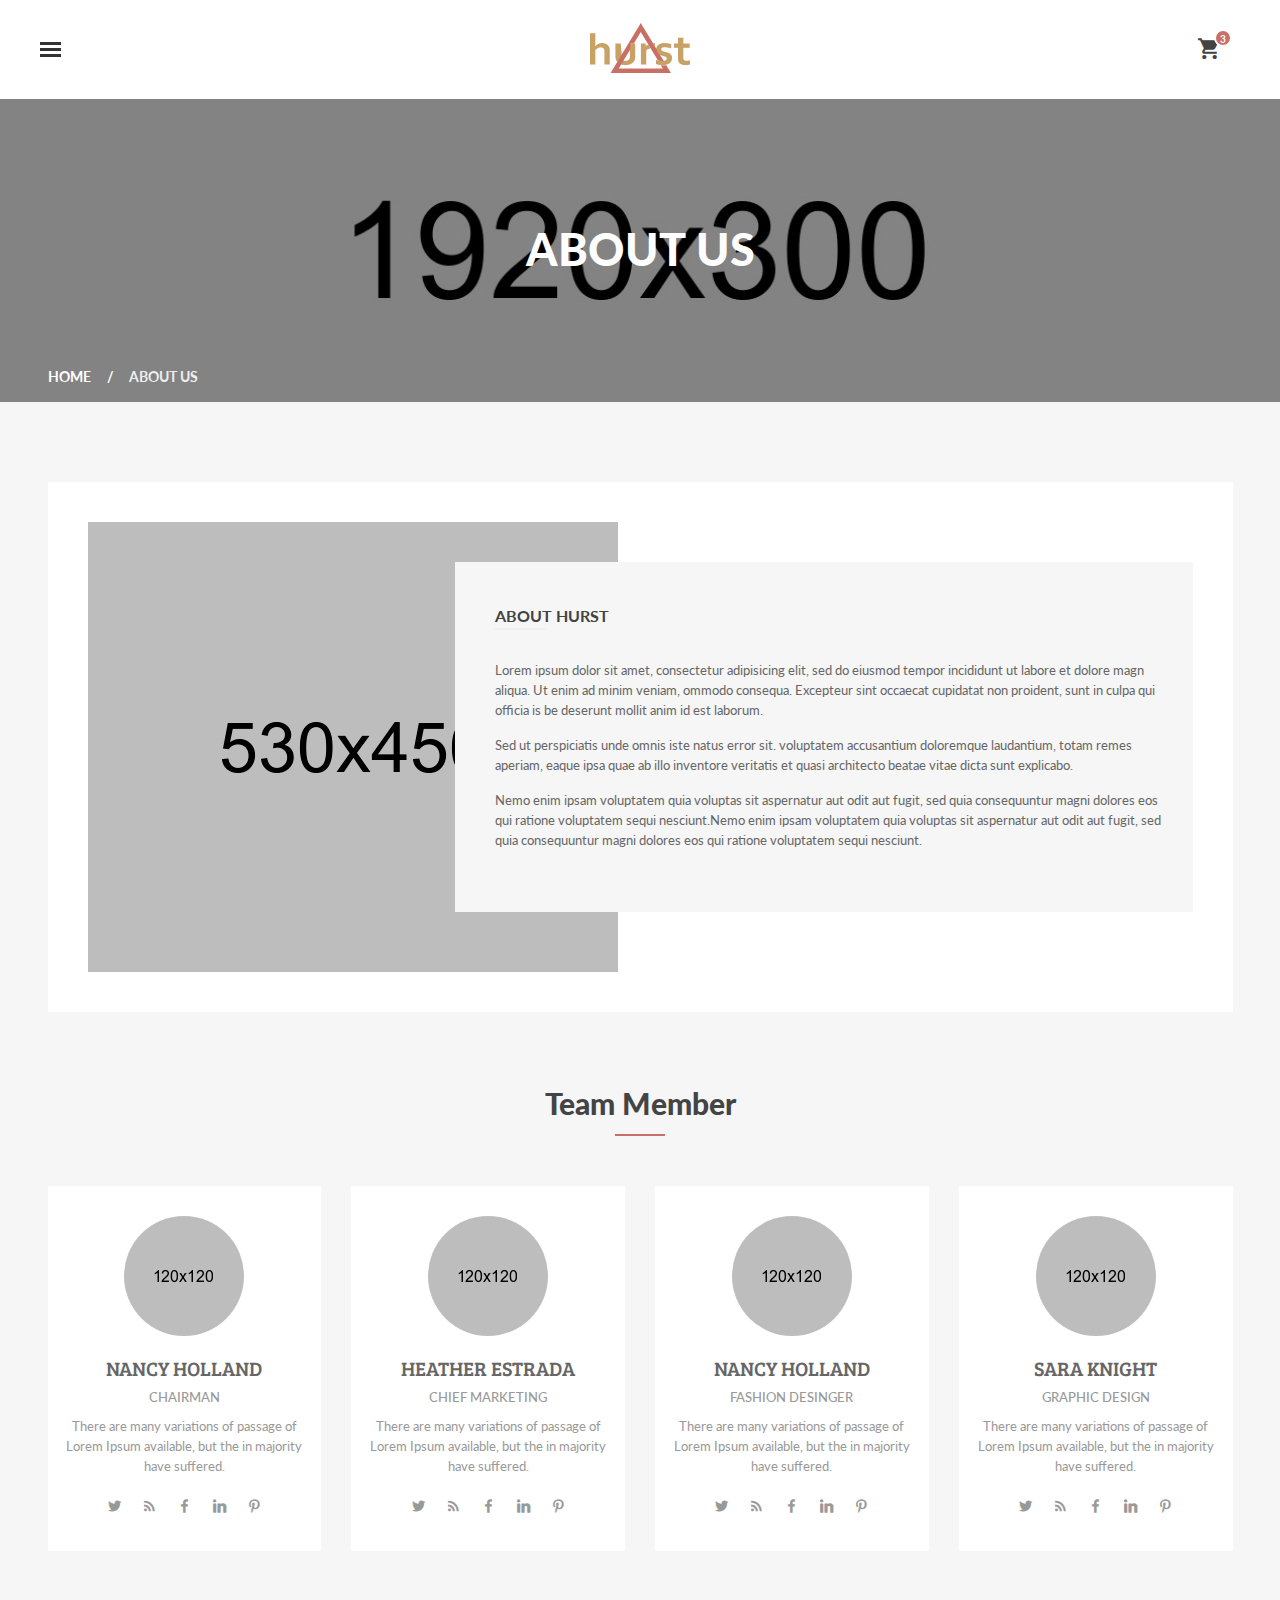
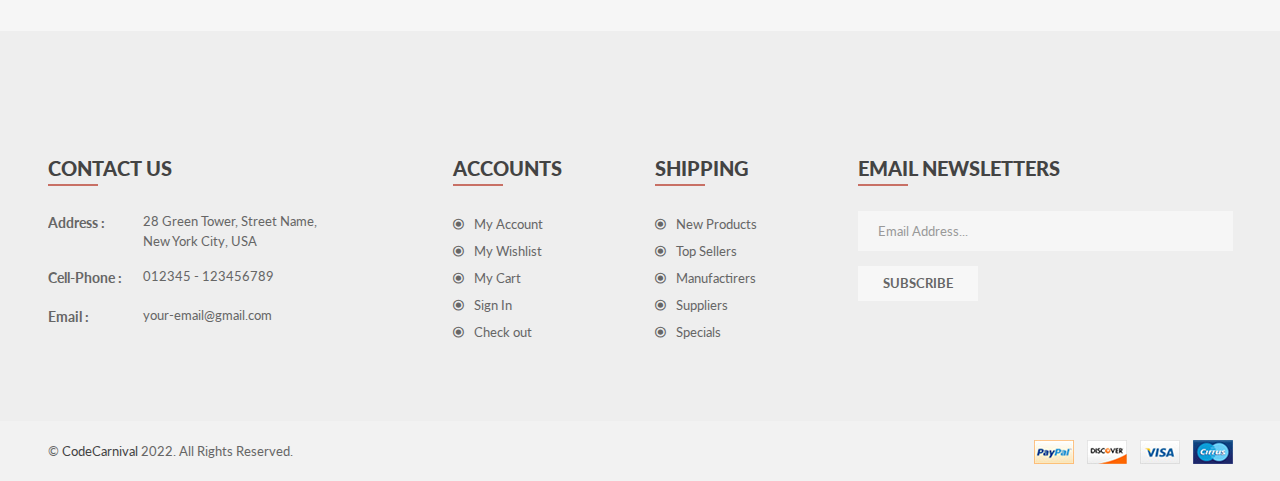
==== hurst/about.html @ 13f374f0 "Added Base files" ====
<!doctype html>
<html class="no-js" lang="en">
	<head>
		<meta charset="utf-8">
		<meta http-equiv="x-ua-compatible" content="ie=edge">
		<title>About Us || Hurst</title>
		<meta name="description" content="Hurst – Furniture Store eCommerce HTML Template is a clean and elegant design – suitable for selling flower, cookery, accessories, fashion, high fashion, accessories, digital, kids, watches, jewelries, shoes, kids, furniture, sports….. It has a fully responsive width adjusts automatically to any screen size or resolution.">
		<meta name="viewport" content="width=device-width, initial-scale=1">

		<link rel="shortcut icon" type="image/x-icon" href="img/favicon.ico">
		<!-- Place favicon.ico in the root directory -->
		
		<!-- Google Font -->
		<link href='https://fonts.googleapis.com/css?family=Lato:400,700,900' rel='stylesheet' type='text/css'>
		<link href='https://fonts.googleapis.com/css?family=Bree+Serif' rel='stylesheet' type='text/css'>

		<!-- all css here -->
		<!-- bootstrap v3.3.6 css -->
		<link rel="stylesheet" href="css/bootstrap.min.css">
		<!-- animate css -->
		<link rel="stylesheet" href="css/animate.min.css">
		<!-- jquery-ui.min css -->
		<link rel="stylesheet" href="css/jquery-ui.min.css">
		<!-- meanmenu css -->
		<link rel="stylesheet" href="css/meanmenu.min.css">
		<!-- nivo-slider css -->
		<link rel="stylesheet" href="lib/css/nivo-slider.css">
		<link rel="stylesheet" href="lib/css/preview.css">
		<!-- slick css -->
		<link rel="stylesheet" href="css/slick.min.css">
		<!-- lightbox css -->
		<link rel="stylesheet" href="css/lightbox.min.css">
		<!-- material-design-iconic-font css -->
		<link rel="stylesheet" href="css/material-design-iconic-font.css">
		<!-- All common css of theme -->
		<link rel="stylesheet" href="css/default.css">
		<!-- style css -->
		<link rel="stylesheet" href="style.min.css">
        <!-- shortcode css -->
        <link rel="stylesheet" href="css/shortcode.css">
		<!-- responsive css -->
		<link rel="stylesheet" href="css/responsive.css">
		<!-- modernizr css -->
		<script src="js/vendor/modernizr-3.11.2.min.js"></script>
	</head>
	<body>	
		<!-- WRAPPER START -->
		<div class="wrapper bg-dark-white">

			<!-- HEADER-AREA START -->
			<header id="sticky-menu" class="header header-2">
				<div class="header-area">
					<div class="container-fluid">
						<div class="row">
							<div class="col-md-4 offset-md-4 col-7">
								<div class="logo text-md-center">
									<a href="index.html"><img src="img/logo/logo.png" alt="" /></a>
								</div>
							</div>
							<div class="col-md-4 col-5">
								<div class="mini-cart text-end">
									<ul>
										<li>
											<a class="cart-icon" href="#">
												<i class="zmdi zmdi-shopping-cart"></i>
												<span>3</span>
											</a>
											<div class="mini-cart-brief text-left">
												<div class="cart-items">
													<p class="mb-0">You have <span>03 items</span> in your shopping bag</p>
												</div>
												<div class="all-cart-product clearfix">
													<div class="single-cart clearfix">
														<div class="cart-photo">
															<a href="#"><img src="img/cart/1.jpg" alt="" /></a>
														</div>
														<div class="cart-info">
															<h5><a href="#">dummy product name</a></h5>
															<p class="mb-0">Price : $ 100.00</p>
															<p class="mb-0">Qty : 02 </p>
															<span class="cart-delete"><a href="#"><i class="zmdi zmdi-close"></i></a></span>
														</div>
													</div>
													<div class="single-cart clearfix">
														<div class="cart-photo">
															<a href="#"><img src="img/cart/2.jpg" alt="" /></a>
														</div>
														<div class="cart-info">
															<h5><a href="#">dummy product name</a></h5>
															<p class="mb-0">Price : $ 300.00</p>
															<p class="mb-0">Qty : 01 </p>
															<span class="cart-delete"><a href="#"><i class="zmdi zmdi-close"></i></a></span>
														</div>
													</div>
												</div>
												<div class="cart-totals">
													<h5 class="mb-0">Total <span class="floatright">$500.00</span></h5>
												</div>
												<div class="cart-bottom  clearfix">
													<a href="cart.html" class="button-one floatleft text-uppercase" data-text="View cart">View cart</a>
													<a href="checkout.html" class="button-one floatright text-uppercase" data-text="Check out">Check out</a>
												</div>
											</div>
										</li>
									</ul>
								</div>
							</div>
						</div>
					</div>
				</div>
				<!-- MAIN-MENU START -->
				<div class="menu-toggle menu-toggle-2 hamburger hamburger--emphatic d-none d-md-block">
					<div class="hamburger-box">
						<div class="hamburger-inner"></div>
					</div>
				</div>
				<div class="main-menu  d-none d-md-block">
<nav>
						<ul>
							<li><a href="index.html">home</a>
								<div class="sub-menu menu-scroll">
									<ul>
										<li class="menu-title">Page's</li>
										<li><a href="index.html">Home Version 1</a></li>
										<li><a href="index-2.html">Home Version 2</a></li>
									</ul>
								</div>
							</li>
							<li><a href="shop.html">products</a>
								<div class="mega-menu menu-scroll">
									<div class="table">
										<div class="table-cell">
											<div class="half-width">
												<ul>
													<li class="menu-title">best brands</li>
													<li><a href="#">henning koppel</a></li>
													<li><a href="#">jehs + Laub</a></li>
													<li><a href="#">vicke lindstrand</a></li>
													<li><a href="#">don chadwick</a></li>
													<li><a href="#">akiko kuwahata</a></li>
													<li><a href="#">barbro berlin</a></li>
													<li><a href="#">cecilia hall</a></li>
													<li><a href="#">don chadwick</a></li>
												</ul>
											</div>
											<div class="half-width">
												<ul>
													<li class="menu-title">popular brands</li>
													<li><a href="#">akiko kuwahata</a></li>
													<li><a href="#">barbro berlin</a></li>
													<li><a href="#">cecilia hall</a></li>
													<li><a href="#">don chadwick</a></li>
													<li><a href="#">henning koppel</a></li>
													<li><a href="#">jehs + Laub</a></li>
													<li><a href="#">vicke lindstrand</a></li>
													<li><a href="#">don chadwick</a></li>
												</ul>
											</div>
											<div class="full-width">
												<div class="mega-menu-img">
													<a href="single-product.html"><img src="img/megamenu/1.jpg" alt="" /></a>
												</div>
											</div>
											<div class="pb-80"></div>
										</div>
									</div>
								</div>
							</li>
                            <li><a href="#">Shortcodes</a>
                                <div class="sub-menu menu-scroll">
                                    <ul>
                                        <li class="menu-title">Shortcodes</li>
                                        <li><a href="elements-accordions.html">Accordion</a></li>
                                        <li><a href="elements-toggles.html">Toggles</a></li>
                                        <li><a href="elements-tab.html">Tab</a></li>
                                        <li><a href="elements-product-tab.html">Product Tab</a></li>
                                        <li><a href="elements-product-tab-2.html">Product Tab 2</a></li>
                                        <li><a href="elements-carousel.html">product carousel</a></li>
                                        <li><a href="elements-carousel-2.html">product carousel 2</a></li>
                                        <li><a href="elements-featured-product.html">Featured Product</a></li>
                                        <li><a href="elements-featured-product-2.html">Featured Product 2</a></li>
                                        <li><a href="elements-button.html">Button</a></li>
                                        <li><a href="elements-table.html">Table</a></li>
                                        <li><a href="elements-progress-bars.html">Progress Bar</a></li>
                                        <li><a href="elements-blog.html">Blog</a></li>
                                        <li><a href="elements-blog-2.html">Blog - 2</a></li>
                                        <li><a href="elements-team.html">Team</a></li>
                                        <li><a href="elements-footer.html">Footer</a></li>
                                        <li><a href="elements-footer-2.html">Footer 2</a></li>
                                        <li><a href="elements-map.html">Map</a></li>
                                    </ul>
                                </div>
                            </li>
							<li><a href="shop-sidebar.html">accesories</a></li>
							<li><a href="shop-list.html">lookbook</a></li>
							<li><a href="blog.html">blog</a></li>
							<li><a href="#">pages</a>
								<div class="sub-menu menu-scroll">
									<ul>
										<li class="menu-title">Page's</li>
										<li><a href="shop.html">Shop</a></li>
										<li><a href="shop-sidebar.html">Shop Sidebar</a></li>
										<li><a href="shop-grid-right-sidebar.html">Shop Right Sidebar</a></li>
										<li><a href="shop-list.html">Shop List</a></li>
										<li><a href="shop-list-right-sidebar.html">Shop List right sidebar</a></li>
										<li><a href="single-product.html">Single Product</a></li>
										<li><a href="single-product-sidebar.html">Single Product Sidebar</a></li>
										<li><a href="cart.html">Shopping Cart</a></li>
										<li><a href="wishlist.html">Wishlist</a></li>
										<li><a href="checkout.html">Checkout</a></li>
										<li><a href="order.html">Order</a></li>
										<li><a href="login.html">login / Registration</a></li>
										<li><a href="my-account.html">My Account</a></li>
										<li><a href="404.html">404</a></li>
										<li><a href="blog.html">Blog</a></li>
										<li><a href="single-blog.html">Single Blog</a></li>
										<li><a href="single-blog-sidebar.html">Single Blog Sidebar</a></li>
										<li><a href="about.html">About Us</a></li>
										<li><a href="contact.html">Contact</a></li>
									</ul>
								</div>
							</li>
							<li><a href="about.html">about us</a></li>
							<li><a href="contact.html">contact</a></li>
						</ul>
					</nav>
				</div>
				<!-- MAIN-MENU END -->
			</header>
			<!-- HEADER-AREA END -->
			<!-- Mobile-menu start -->
			<div class="mobile-menu-area">
				<div class="container-fluid">
					<div class="row">
						<div class="col-xs-12 d-block d-md-none">
							<div class="mobile-menu">
								<nav id="dropdown">
									<ul>
										<li><a href="index.html">home</a>
											<ul>
												<li><a href="index.html">Home Version 1</a></li>
												<li><a href="index-2.html">Home Version 2</a></li>
											</ul>
										</li>
										<li><a href="shop.html">products</a></li>
										<li><a href="shop-sidebar.html">accesories</a></li>
										<li><a href="shop-list.html">lookbook</a></li>
										<li><a href="blog.html">blog</a></li>
										<li><a href="#">pages</a>
											<ul>
												<li><a href="shop.html">Shop</a></li>
												<li><a href="shop-sidebar.html">Shop Sidebar</a></li>
												<li><a href="shop-list.html">Shop List</a></li>
												<li><a href="single-product.html">Single Product</a></li>
												<li><a href="single-product-sidebar.html">Single Product Sidebar</a></li>
												<li><a href="cart.html">Shopping Cart</a></li>
												<li><a href="wishlist.html">Wishlist</a></li>
												<li><a href="checkout.html">Checkout</a></li>
												<li><a href="order.html">Order</a></li>
												<li><a href="login.html">login / Registration</a></li>
												<li><a href="my-account.html">My Account</a></li>
												<li><a href="404.html">404</a></li>
												<li><a href="blog.html">Blog</a></li>
												<li><a href="single-blog.html">Single Blog</a></li>
												<li><a href="single-blog-sidebar.html">Single Blog Sidebar</a></li>
												<li><a href="about.html">About Us</a></li>
												<li><a href="contact.html">Contact</a></li>
											</ul>
										</li>
										<li><a href="about.html">about us</a></li>
										<li><a href="contact.html">contact</a></li>
									</ul>
								</nav>
							</div>
						</div>
					</div>
				</div>
			</div>
			<!-- Mobile-menu end -->
			<!-- HEADING-BANNER START -->
			<div class="heading-banner-area overlay-bg">
				<div class="container">
					<div class="row">
						<div class="col-md-12">
							<div class="heading-banner">
								<div class="heading-banner-title">
									<h2>About Us</h2>
								</div>
								<div class="breadcumbs pb-15">
									<ul>
										<li><a href="index.html">Home</a></li>
										<li>About Us</li>
									</ul>
								</div>
							</div>
						</div>
					</div>
				</div>
			</div>
			<!-- HEADING-BANNER END -->
			<!-- ABOUT-US-AREA START -->
			<div class="about-us-area  pt-80 pb-80">
				<div class="container">	
					<div class="about-us bg-white">
						<div class="row">
							<div class="col-lg-6">
								<div class="about-photo">
									<img src="img/bg/about.png" alt="" />
								</div>
							</div>
							<div class="col-lg-6">
								<div class="about-brief bg-dark-white">
									<h4 class="title-1 title-border text-uppercase mb-30">about hurst</h4>
									<p>Lorem ipsum dolor sit amet, consectetur adipisicing elit, sed do eiusmod tempor incididunt ut labore et dolore magn aliqua. Ut enim ad minim veniam, ommodo consequa.  Excepteur sint occaecat cupidatat non proident, sunt in culpa qui officia is be deserunt mollit anim id est laborum.</p>
									<p>Sed ut perspiciatis unde omnis iste natus error sit. voluptatem accusantium doloremque laudantium, totam remes aperiam, eaque ipsa quae ab illo inventore veritatis et quasi architecto beatae vitae dicta sunt explicabo.</p>
									<p>Nemo enim ipsam voluptatem quia voluptas sit aspernatur aut odit aut fugit, sed quia consequuntur magni dolores eos qui ratione voluptatem sequi nesciunt.Nemo enim ipsam voluptatem quia voluptas sit aspernatur aut odit aut fugit, sed quia consequuntur magni dolores eos qui ratione voluptatem sequi nesciunt.</p>
								</div>
							</div>
						</div>
					</div>
				</div>
			</div>
			<!-- ABOUT-US-AREA END -->
			<!-- TEAM-MEMBER-AREA END -->
			<div class="team-member-area pb-80">
				<div class="container">
					<!-- Section-title start -->
					<div class="row">
						<div class="col-lg-12">
							<div class="section-title text-center">
								<h2 class="title-border">Team Member</h2>
							</div>
						</div>
					</div>
					<!-- Section-title end -->	
					<div class="team-member">
						<div class="row">
							<div class="col-lg-3 col-md-6">
								<div class="single-member text-center bg-white mt-25">
									<img src="img/team/1.png" alt="" />
									<h3 class="text-uppercase mt-20">Nancy holland</h3>
									<h4 class="text-uppercase text-gray">Chairman</h4>
									<p class="text-gray">There are many variations of passage of Lorem Ipsum available, but the in majority have suffered.</p>
									<div class="team-social">
										<ul>
											<li><a href="#"><i class="zmdi zmdi-twitter"></i></a></li>
											<li><a href="#"><i class="zmdi zmdi-rss"></i></a></li>
											<li><a href="#"><i class="zmdi zmdi-facebook"></i></a></li>
											<li><a href="#"><i class="zmdi zmdi-linkedin"></i></a></li>
											<li><a href="#"><i class="zmdi zmdi-pinterest"></i></a></li>
										</ul>
									</div>
								</div>
							</div>
							<div class="col-lg-3 col-md-6">
								<div class="single-member text-center bg-white mt-25">
									<img src="img/team/2.png" alt="" />
									<h3 class="text-uppercase mt-20">Heather Estrada</h3>
									<h4 class="text-uppercase text-gray">Chief Marketing</h4>
									<p class="text-gray">There are many variations of passage of Lorem Ipsum available, but the in majority have suffered.</p>
									<div class="team-social">
										<ul>
											<li><a href="#"><i class="zmdi zmdi-twitter"></i></a></li>
											<li><a href="#"><i class="zmdi zmdi-rss"></i></a></li>
											<li><a href="#"><i class="zmdi zmdi-facebook"></i></a></li>
											<li><a href="#"><i class="zmdi zmdi-linkedin"></i></a></li>
											<li><a href="#"><i class="zmdi zmdi-pinterest"></i></a></li>
										</ul>
									</div>
								</div>
							</div>
							<div class="col-lg-3 col-md-6">
								<div class="single-member text-center bg-white mt-25">
									<img src="img/team/3.png" alt="" />
									<h3 class="text-uppercase mt-20">Nancy holland</h3>
									<h4 class="text-uppercase text-gray">fashion desinger</h4>
									<p class="text-gray">There are many variations of passage of Lorem Ipsum available, but the in majority have suffered.</p>
									<div class="team-social">
										<ul>
											<li><a href="#"><i class="zmdi zmdi-twitter"></i></a></li>
											<li><a href="#"><i class="zmdi zmdi-rss"></i></a></li>
											<li><a href="#"><i class="zmdi zmdi-facebook"></i></a></li>
											<li><a href="#"><i class="zmdi zmdi-linkedin"></i></a></li>
											<li><a href="#"><i class="zmdi zmdi-pinterest"></i></a></li>
										</ul>
									</div>
								</div>
							</div>
							<div class="col-lg-3 col-md-6">
								<div class="single-member text-center bg-white mt-25">
									<img src="img/team/1.png" alt="" />
									<h3 class="text-uppercase mt-20">Sara Knight</h3>
									<h4 class="text-uppercase text-gray">Graphic Design</h4>
									<p class="text-gray">There are many variations of passage of Lorem Ipsum available, but the in majority have suffered.</p>
									<div class="team-social">
										<ul>
											<li><a href="#"><i class="zmdi zmdi-twitter"></i></a></li>
											<li><a href="#"><i class="zmdi zmdi-rss"></i></a></li>
											<li><a href="#"><i class="zmdi zmdi-facebook"></i></a></li>
											<li><a href="#"><i class="zmdi zmdi-linkedin"></i></a></li>
											<li><a href="#"><i class="zmdi zmdi-pinterest"></i></a></li>
										</ul>
									</div>
								</div>
							</div>
						</div>
					</div>
				</div>
			</div>
			<!-- TEAM-MEMBER-AREA END -->		
			<!-- FOOTER START -->
			<footer>
				<!-- Footer-area start -->
				<div class="footer-area footer-2">
                    <div class="container">
                        <div class="row">
                            <div class="col-lg-4 col-md-6">
                                <div class="single-footer">
                                    <h3 class="footer-title  title-border">Contact Us</h3>
                                    <ul class="footer-contact">
                                        <li><span>Address :</span>28 Green Tower, Street Name,<br>New York City, USA</li>
                                        <li><span>Cell-Phone :</span>012345 - 123456789</li>
                                        <li><span>Email :</span>your-email@gmail.com</li>
                                    </ul>
                                </div>
                            </div>
                            <div class="col-lg-2 col-md-3 col-sm-6">
                                <div class="single-footer">
                                    <h3 class="footer-title  title-border">accounts</h3>
                                    <ul class="footer-menu">
                                        <li><a href="my-account.html"><i class="zmdi zmdi-dot-circle"></i>My Account</a></li>
                                        <li><a href="wishlist.html"><i class="zmdi zmdi-dot-circle"></i>My Wishlist</a></li>
                                        <li><a href="cart.html"><i class="zmdi zmdi-dot-circle"></i>My Cart</a></li>
                                        <li><a href="login.html"><i class="zmdi zmdi-dot-circle"></i>Sign In</a></li>
                                        <li><a href="checkout.html"><i class="zmdi zmdi-dot-circle"></i>Check out</a></li>
                                    </ul>
                                </div>
                            </div>
                            <div class="col-lg-2 col-md-3 col-sm-6">
                                <div class="single-footer">
                                    <h3 class="footer-title  title-border">shipping</h3>
                                    <ul class="footer-menu">
                                        <li><a href="#"><i class="zmdi zmdi-dot-circle"></i>New Products</a></li>
                                        <li><a href="#"><i class="zmdi zmdi-dot-circle"></i>Top Sellers</a></li>
                                        <li><a href="#"><i class="zmdi zmdi-dot-circle"></i>Manufactirers</a></li>
                                        <li><a href="#"><i class="zmdi zmdi-dot-circle"></i>Suppliers</a></li>
                                        <li><a href="#"><i class="zmdi zmdi-dot-circle"></i>Specials</a></li>
                                    </ul>
                                </div>
                            </div>
                            <div class="col-lg-4 col-md-6">
                                <div class="single-footer newsletter-item">
                                    <h3 class="footer-title  title-border">Email Newsletters</h3>
                                    <div class="footer-subscribe">
                                        <form action="#">
                                            <input type="text" name="email" placeholder="Email Address..." />
                                            <button class="button-one submit-btn-4" type="submit" data-text="Subscribe">Subscribe</button>
                                        </form>
                                    </div>
                                </div>
                            </div>
                        </div>
                    </div>
                </div>
				<!-- Footer-area end -->
				<!-- Copyright-area start -->
				<div class="copyright-area copyright-2">
					<div class="container">
						<div class="row">
							<div class="col-md-6">
								<div class="copyright">
									<p class="mb-0">&copy; <a href="https://themeforest.net/user/codecarnival/portfolio" target="_blank">CodeCarnival </a> 2022. All Rights Reserved.</p>
								</div>
							</div>
							<div class="col-md-6">
								<div class="payment  text-md-end">
									<a href="#"><img src="img/payment/1.png" alt="" /></a>
									<a href="#"><img src="img/payment/2.png" alt="" /></a>
									<a href="#"><img src="img/payment/3.png" alt="" /></a>
									<a href="#"><img src="img/payment/4.png" alt="" /></a>
								</div>
							</div>
						</div>
					</div>
				</div>
				<!-- Copyright-area start -->
			</footer>
			<!-- FOOTER END -->
			<!-- QUICKVIEW PRODUCT -->
			<div id="quickview-wrapper">
			   <!-- Modal -->
			   <div class="modal fade" id="productModal" tabindex="-1" role="dialog">
					<div class="modal-dialog" role="document">
						<div class="modal-content">
							<div class="modal-header">
								<button type="button" class="close" data-bs-dismiss="modal" aria-label="Close"><span aria-hidden="true">&times;</span></button>
							</div>
							<div class="modal-body">
								<div class="modal-product">
									<div class="product-images">
										<div class="main-image images">
											<img alt="#" src="img/product/quickview-photo.jpg"/>
										</div>
									</div><!-- .product-images -->

									<div class="product-info">
										<h1>Aenean eu tristique</h1>
										<div class="price-box-3">
											<hr />
											<div class="s-price-box">
												<span class="new-price">$160.00</span>
												<span class="old-price">$190.00</span>
											</div>
											<hr />
										</div>
										<a href="shop.html" class="see-all">See all features</a>
										<div class="quick-add-to-cart">
											<form method="post" class="cart">
												<div class="numbers-row">
													<input type="number" id="french-hens" value="3" min="1">
												</div>
												<button class="single_add_to_cart_button" type="submit">Add to cart</button>
											</form>
										</div>
										<div class="quick-desc">
											Lorem ipsum dolor sit amet, consectetur adipiscing elit. Nam fringilla augue nec est tristique auctor. Donec non est at libero.
										</div>
										<div class="social-sharing">
											<div class="widget widget_socialsharing_widget">
												<h3 class="widget-title-modal">Share this product</h3>
												<ul class="social-icons">
													<li><a target="_blank" title="Google +" href="#" class="gplus social-icon"><i class="zmdi zmdi-google-plus"></i></a></li>
													<li><a target="_blank" title="Twitter" href="#" class="twitter social-icon"><i class="zmdi zmdi-twitter"></i></a></li>
													<li><a target="_blank" title="Facebook" href="#" class="facebook social-icon"><i class="zmdi zmdi-facebook"></i></a></li>
													<li><a target="_blank" title="LinkedIn" href="#" class="linkedin social-icon"><i class="zmdi zmdi-linkedin"></i></a></li>
												</ul>
											</div>
										</div>
									</div><!-- .product-info -->
								</div><!-- .modal-product -->
							</div><!-- .modal-body -->
						</div><!-- .modal-content -->
					</div><!-- .modal-dialog -->
			   </div>
			   <!-- END Modal -->
			</div>
			<!-- END QUICKVIEW PRODUCT -->	
			
		</div>
		<!-- WRAPPER END -->

		<!-- all js here -->
		<!-- jquery latest version -->
		<script src="js/vendor/jquery-3.6.0.min.js"></script>
		<script src="js/vendor/jquery-migrate-3.3.2.min.js"></script>
		<!-- bootstrap js -->
		<script src="js/bootstrap.bundle.min.js"></script>
		<!-- jquery.meanmenu js -->
		<script src="js/jquery.meanmenu.js"></script>
		<!-- slick.min js -->
		<script src="js/slick.min.js"></script>
		<!-- jquery.treeview js -->
		<script src="js/jquery.treeview.js"></script>
		<!-- lightbox.min js -->
		<script src="js/lightbox.min.js"></script>
		<!-- jquery-ui js -->
		<script src="js/jquery-ui.min.js"></script>
		<!-- jquery.nivo.slider js -->
		<script src="lib/js/jquery.nivo.slider.js"></script>
		<script src="lib/home.js"></script>
		<!-- jquery.nicescroll.min js -->
		<script src="js/jquery.nicescroll.min.js"></script>
		<!-- countdon.min js -->
		<script src="js/countdon.min.js"></script>
		<!-- wow js -->
		<script src="js/wow.min.js"></script>
		<!-- plugins js -->
		<script src="js/plugins.js"></script>
		<!-- main js -->
		<script src="js/main.min.js"></script>
	</body>
</html>
---- hurst/lib/css/preview.css ----
/*
Skin Name: Nivo Slider Default Theme
Skin URI: http://nivo.dev7studios.com
Description: The default skin for the Nivo Slider.
Version: 1.3
Author: Gilbert Pellegrom
Author URI: http://dev7studios.com
Supports Thumbs: true
*/
/* -------------------------------------
preview-1 
---------------------------------------- */
.preview-1 .nivoSlider {
	position:relative;
	background: url(../img/loading.gif) no-repeat 50% 50%;
}
.preview-1 .nivoSlider img {
	position:absolute;
	top:0px;
	left:0px;
	display:none;
}
.preview-1 .nivoSlider a {
	border:0;
	display:block;
}

.preview-1 .nivo-controlNav {
	text-align: center;
	padding: 20px 0;
}
.preview-1 .nivo-controlNav a {
	display:inline-block;
	width:22px;
	height:22px;
	background:url(../img/bullets.png) no-repeat;
	text-indent:-9999px;
	border:0;
	margin: 0 2px;
}
.preview-1 .nivo-controlNav a.active {
	background-position:0 -22px;
}

.preview-1 .nivo-directionNav a {
	display:block;
	width:30px;
	height:30px;
	background:url(../img/arrows.png) no-repeat;
	text-indent:-9999px;
	border:0;
	opacity: 0;
	-webkit-transition: all 200ms ease-in-out;
    -moz-transition: all 200ms ease-in-out;
    -o-transition: all 200ms ease-in-out;
    transition: all 200ms ease-in-out;
}
.preview-1:hover .nivo-directionNav a { opacity: 1; }
.preview-1 a.nivo-nextNav {
	background-position:-30px 0;
	right:15px;
}
.preview-1 a.nivo-prevNav {
	left:15px;
}
.preview-1 .nivo-caption {
    font-family: Helvetica, Arial, sans-serif;
}
.preview-1 .nivo-caption a {
    color:#fff;
    border-bottom:1px dotted #fff;
}
.preview-1 .nivo-caption a:hover {
    color:#fff;
}

.preview-1 .nivo-controlNav.nivo-thumbs-enabled {
	width: 100%;
}
.preview-1 .nivo-controlNav.nivo-thumbs-enabled a {
	width: auto;
	height: auto;
	background: none;
	margin-bottom: 5px;
}
.preview-1 .nivo-controlNav.nivo-thumbs-enabled img {
	display: block;
	width: 120px;
	height: auto;
}
.preview-1 .nivo-controlNav {
    position: relative;
    z-index: 99999;
    bottom: 68px;
}
.preview-1 .nivo-controlNav a {
	border:5px solid #fff;
	display: inline-block;
	height:18px;
	margin: 0 5px;
	text-indent: -9999px;
	width:18px;
	line-height: 8px;
	background: #3c3c3c;
	cursor: pointer;
	position: relative;
	z-index: 9;
	border-radius: 100%;
	opacity: 0;
	z-index: -999;
}
.preview-1:hover .nivo-controlNav a{
  opacity: 1;
  z-index: 999999;
}
.preview-1 .nivo-controlNav a:hover, .preview-1 .nivo-controlNav a.active {
    background: #000;
    cursor: pointer;
}
/* -------------------------------------
preview-2
---------------------------------------- */
/* .preview-2 .nivoSlider:hover .nivo-directionNav a.nivo-prevNav {
  left: 15px;
} */
/* .preview-2 .nivoSlider:hover .nivo-directionNav a.nivo-nextNav{
  right: 33px;
} */
/* .preview-2 .nivoSlider .nivo-directionNav a {
  color: #000;
  font-size: 20px;
  height: 53px;
  line-height: 53px;
  text-align: center;
  width: 32px;
} */
.preview-2 .nivoSlider .nivo-directionNav a.nivo-prevNav {
  left: 0;
}
.preview-2 .nivoSlider .nivo-directionNav a.nivo-nextNav {
  right: 0;
}
.preview-2 .nivo-directionNav a.nivo-prevNav:hover:before{
  background: #fff;
  color: #000;
}/* 
.preview-2 .nivo-directionNav a.nivo-prevNav:before{
  background: rgba(0,0,0,0.25);
  content: "\f053";
  font: normal normal normal 14px/1 FontAwesome;
  color: #fff;
  cursor: pointer;
  font-size: 11px;
  font-weight: 400;
  height: 53px;
  line-height: 50px;
  margin: 0;
  position: absolute;
  text-align: center;
  top: 45%;
  transition: all 300ms ease-in 0s;
  width: 32px;
  z-index: 9;
}
.preview-2 .nivo-directionNav a.nivo-nextNav:hover:before{
  background:#fff;
  color: #000
}
.preview-2 .nivo-directionNav a.nivo-nextNav:before{
  background: rgba(0,0,0,0.25);
  content: "\f054";
  font: normal normal normal 14px/1 FontAwesome;
  color: #fff;
  cursor: pointer;
  font-size: 11px;
  font-weight: 400;
  height: 53px;
  line-height: 50px;
  margin: 0;
  position: absolute;
  text-align: center;
  top: 45%;
  transition: all 300ms ease-in 0s;
  width: 32px;
  z-index: 9;
} */
.bend.niceties.preview-2 {
  position: relative;
}
.preview-2 .nivo-controlNav {
  bottom: 20px;
  margin: auto;
  position: absolute;
  right: 30px;
  z-index: 99999;
}
.preview-2 .nivo-controlNav a {
	display: inline-block;
	height:8px;
	margin: 0 5px;
	text-indent: -9999px;
	width:8px;
	line-height: 8px;
	background: #CCCCCC;
	cursor: pointer;
	position: relative;
	z-index: 9;
	border-radius: 100%;
	z-index: 999;
}
.preview-2:hover .nivo-controlNav a{}
.preview-2 .nivo-controlNav a:hover, .preview-2 .nivo-controlNav a.active {
    background: #C8A165;
    cursor: pointer;
}
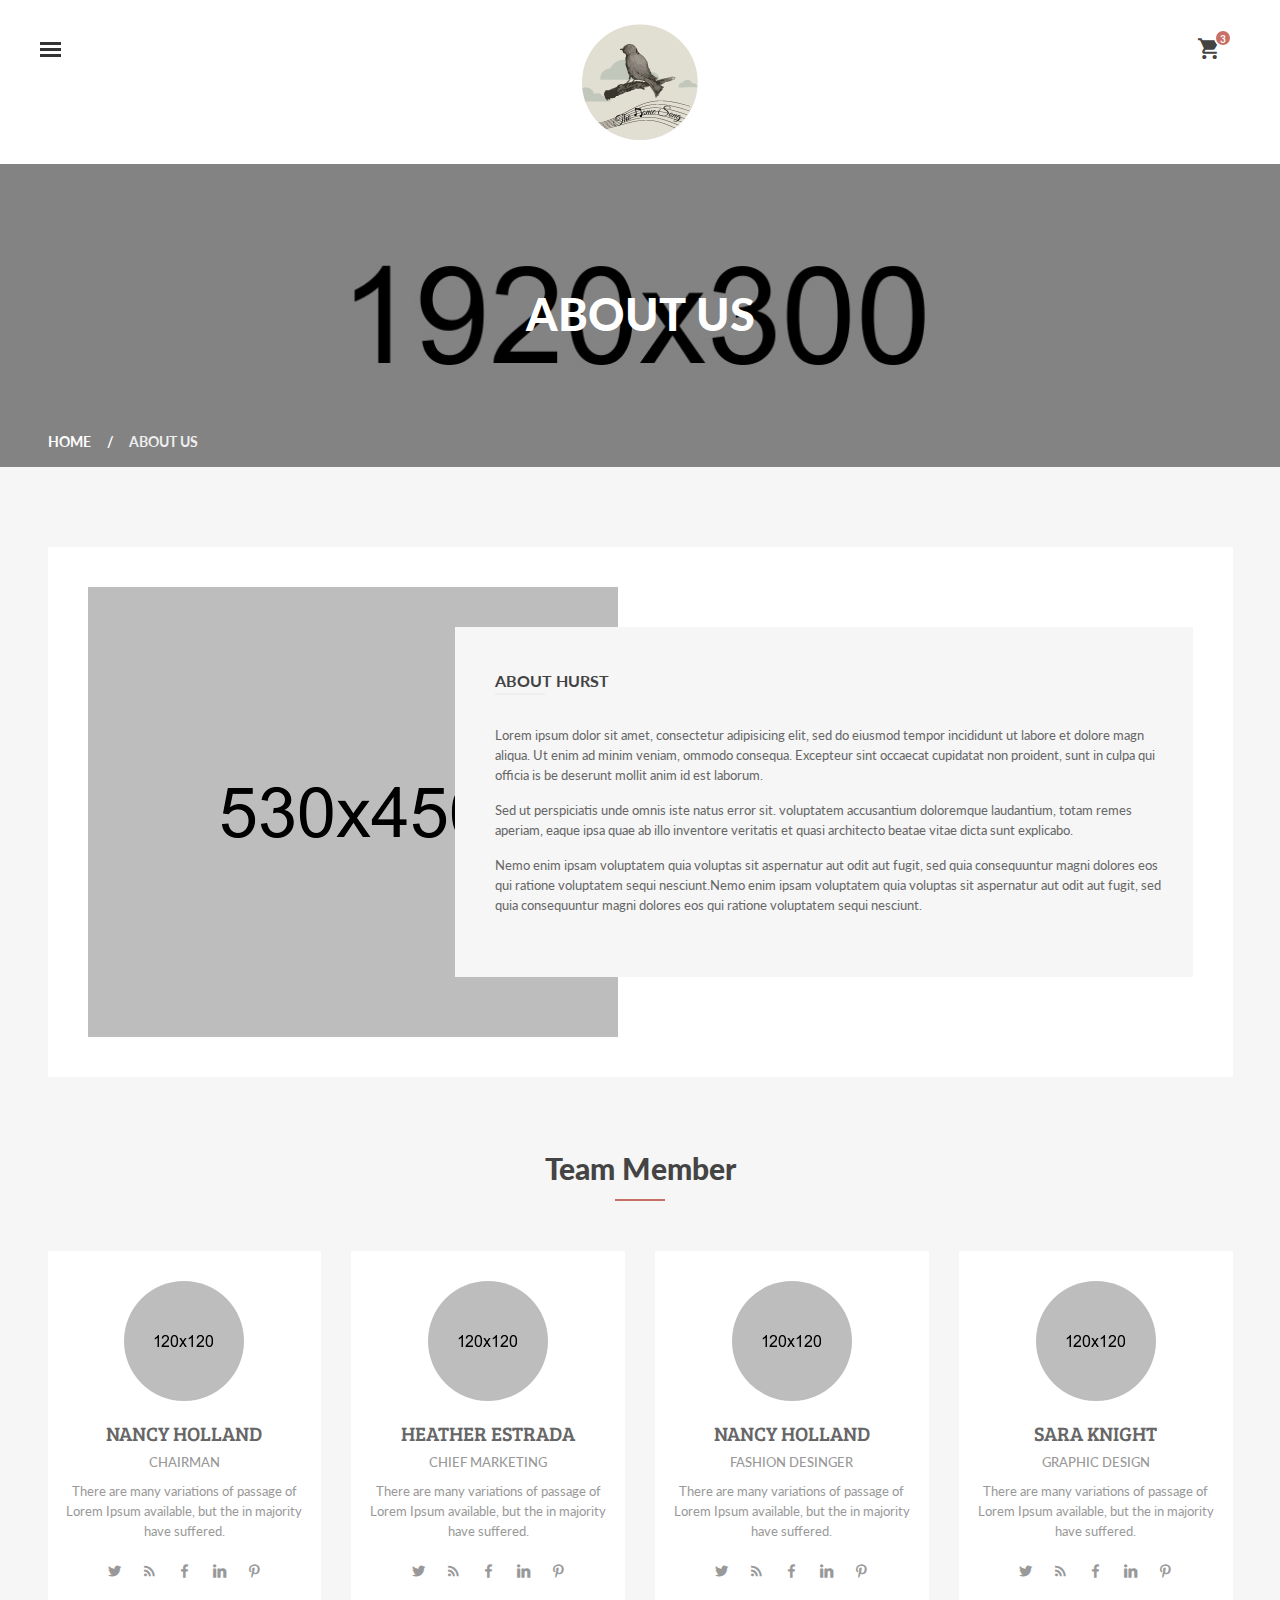
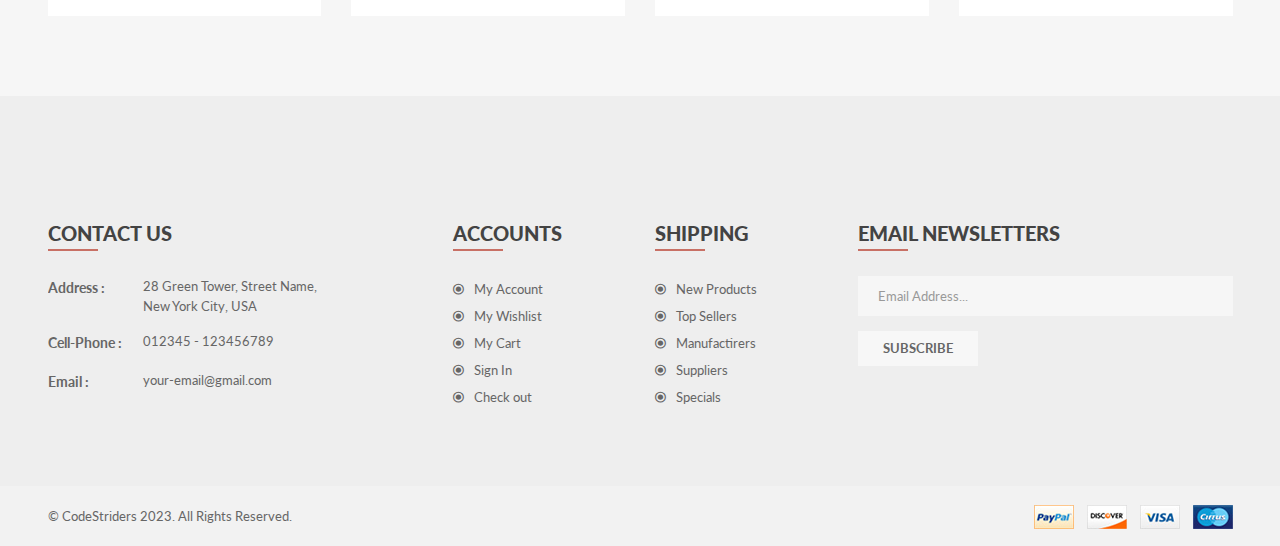
==== commit e77d4957: "menu updated" ====
--- a/hurst/about.html
+++ b/hurst/about.html
@@ -118,13 +118,7 @@
 <nav>
 						<ul>
 							<li><a href="index.html">home</a>
-								<div class="sub-menu menu-scroll">
-									<ul>
-										<li class="menu-title">Page's</li>
-										<li><a href="index.html">Home Version 1</a></li>
-										<li><a href="index-2.html">Home Version 2</a></li>
-									</ul>
-								</div>
+								
 							</li>
 							<li><a href="shop.html">products</a>
 								<div class="mega-menu menu-scroll">
@@ -166,60 +160,11 @@
 									</div>
 								</div>
 							</li>
-                            <li><a href="#">Shortcodes</a>
-                                <div class="sub-menu menu-scroll">
-                                    <ul>
-                                        <li class="menu-title">Shortcodes</li>
-                                        <li><a href="elements-accordions.html">Accordion</a></li>
-                                        <li><a href="elements-toggles.html">Toggles</a></li>
-                                        <li><a href="elements-tab.html">Tab</a></li>
-                                        <li><a href="elements-product-tab.html">Product Tab</a></li>
-                                        <li><a href="elements-product-tab-2.html">Product Tab 2</a></li>
-                                        <li><a href="elements-carousel.html">product carousel</a></li>
-                                        <li><a href="elements-carousel-2.html">product carousel 2</a></li>
-                                        <li><a href="elements-featured-product.html">Featured Product</a></li>
-                                        <li><a href="elements-featured-product-2.html">Featured Product 2</a></li>
-                                        <li><a href="elements-button.html">Button</a></li>
-                                        <li><a href="elements-table.html">Table</a></li>
-                                        <li><a href="elements-progress-bars.html">Progress Bar</a></li>
-                                        <li><a href="elements-blog.html">Blog</a></li>
-                                        <li><a href="elements-blog-2.html">Blog - 2</a></li>
-                                        <li><a href="elements-team.html">Team</a></li>
-                                        <li><a href="elements-footer.html">Footer</a></li>
-                                        <li><a href="elements-footer-2.html">Footer 2</a></li>
-                                        <li><a href="elements-map.html">Map</a></li>
-                                    </ul>
-                                </div>
-                            </li>
-							<li><a href="shop-sidebar.html">accesories</a></li>
+                           
+							
 							<li><a href="shop-list.html">lookbook</a></li>
 							<li><a href="blog.html">blog</a></li>
-							<li><a href="#">pages</a>
-								<div class="sub-menu menu-scroll">
-									<ul>
-										<li class="menu-title">Page's</li>
-										<li><a href="shop.html">Shop</a></li>
-										<li><a href="shop-sidebar.html">Shop Sidebar</a></li>
-										<li><a href="shop-grid-right-sidebar.html">Shop Right Sidebar</a></li>
-										<li><a href="shop-list.html">Shop List</a></li>
-										<li><a href="shop-list-right-sidebar.html">Shop List right sidebar</a></li>
-										<li><a href="single-product.html">Single Product</a></li>
-										<li><a href="single-product-sidebar.html">Single Product Sidebar</a></li>
-										<li><a href="cart.html">Shopping Cart</a></li>
-										<li><a href="wishlist.html">Wishlist</a></li>
-										<li><a href="checkout.html">Checkout</a></li>
-										<li><a href="order.html">Order</a></li>
-										<li><a href="login.html">login / Registration</a></li>
-										<li><a href="my-account.html">My Account</a></li>
-										<li><a href="404.html">404</a></li>
-										<li><a href="blog.html">Blog</a></li>
-										<li><a href="single-blog.html">Single Blog</a></li>
-										<li><a href="single-blog-sidebar.html">Single Blog Sidebar</a></li>
-										<li><a href="about.html">About Us</a></li>
-										<li><a href="contact.html">Contact</a></li>
-									</ul>
-								</div>
-							</li>
+							
 							<li><a href="about.html">about us</a></li>
 							<li><a href="contact.html">contact</a></li>
 						</ul>
@@ -237,36 +182,13 @@
 								<nav id="dropdown">
 									<ul>
 										<li><a href="index.html">home</a>
-											<ul>
-												<li><a href="index.html">Home Version 1</a></li>
-												<li><a href="index-2.html">Home Version 2</a></li>
-											</ul>
+											
 										</li>
 										<li><a href="shop.html">products</a></li>
-										<li><a href="shop-sidebar.html">accesories</a></li>
+										
 										<li><a href="shop-list.html">lookbook</a></li>
 										<li><a href="blog.html">blog</a></li>
-										<li><a href="#">pages</a>
-											<ul>
-												<li><a href="shop.html">Shop</a></li>
-												<li><a href="shop-sidebar.html">Shop Sidebar</a></li>
-												<li><a href="shop-list.html">Shop List</a></li>
-												<li><a href="single-product.html">Single Product</a></li>
-												<li><a href="single-product-sidebar.html">Single Product Sidebar</a></li>
-												<li><a href="cart.html">Shopping Cart</a></li>
-												<li><a href="wishlist.html">Wishlist</a></li>
-												<li><a href="checkout.html">Checkout</a></li>
-												<li><a href="order.html">Order</a></li>
-												<li><a href="login.html">login / Registration</a></li>
-												<li><a href="my-account.html">My Account</a></li>
-												<li><a href="404.html">404</a></li>
-												<li><a href="blog.html">Blog</a></li>
-												<li><a href="single-blog.html">Single Blog</a></li>
-												<li><a href="single-blog-sidebar.html">Single Blog Sidebar</a></li>
-												<li><a href="about.html">About Us</a></li>
-												<li><a href="contact.html">Contact</a></li>
-											</ul>
-										</li>
+										
 										<li><a href="about.html">about us</a></li>
 										<li><a href="contact.html">contact</a></li>
 									</ul>
@@ -469,7 +391,7 @@
 						<div class="row">
 							<div class="col-md-6">
 								<div class="copyright">
-									<p class="mb-0">&copy; <a href="https://themeforest.net/user/codecarnival/portfolio" target="_blank">CodeCarnival </a> 2022. All Rights Reserved.</p>
+									<p class="mb-0">&copy; <a>CodeStriders </a> 2023. All Rights Reserved.</p>
 								</div>
 							</div>
 							<div class="col-md-6">
--- a/hurst/style.min.css
+++ b/hurst/style.min.css
@@ -1 +1,2167 @@
-body,html{height:100%}.floatleft{float:left}.floatright{float:right}.alignleft{float:left;margin-right:15px;margin-bottom:15px}.alignright{float:right;margin-left:15px;margin-bottom:15px}.aligncenter{display:block;margin:0 auto 15px}a:focus{outline:0 solid}img{max-width:100%;height:auto}.fix{overflow:hidden}.table,.table-cell{height:100%;display:table}.table-cell{display:table-cell;vertical-align:middle}p{margin:0 0 15px}h1,h2,h3,h4,h5,h6{color:#434343;font-family:Lato,sans-serif;margin:0 0 10px}a{text-decoration:none;color:#434343}::before,a{transition:all .3s ease 0s}a:hover{color:#c8a165;text-decoration:none}a:active,a:hover{outline:0 none}a:focus{text-decoration:none}ul{list-style:outside none none;margin:0;padding:0}.clear{clear:both}body{color:#666;font-family:Lato,sans-serif;font-size:13px;font-weight:400;line-height:20px}::-moz-selection{background:#b3d4fc;text-shadow:none}::selection{background:#b3d4fc;text-shadow:none}.browserupgrade{margin:.2em 0;background:#ccc;color:#000;padding:.2em 0}pre{background:#f5f5f5;border:1px solid #ccc}.table>:not(:last-child)>:last-child>*{border-bottom-color:#dee2e6}.progress{margin-bottom:20px}.header{background:#fff none repeat scroll 0 0;transition:all .5s ease 0s}.header-area .container-fluid{padding:0 40px}.logo{padding:38px 0}.cart-icon{padding:50px 0}.cart-icon,.logo{transition:all .5s ease 0s}.header-2 .logo{padding:22px 0}.header-2 .cart-icon{padding:36px 0}.mini-cart ul li{display:inline-block;position:relative}.cart-icon{display:inline-block;padding-left:30px;position:relative;right:0}.cart-icon i{font-size:25px;line-height:25px}.cart-icon>span{background:#c87065 none repeat scroll 0 0;border:2px solid #fff;border-radius:50%;color:#fff;display:inline-block;font-size:10px;font-weight:700;height:18px;left:-8px;line-height:16px;position:relative;text-align:center;top:-15px;width:18px;z-index:999}.mini-cart-brief{background:#fff none repeat scroll 0 0;border:1px solid #ddd;opacity:0;position:absolute;right:0;top:150%;transition:all .5s ease 0s;visibility:hidden;width:350px;z-index:-9}.cart-items{border:1px solid #f6f6f6;padding:20px}.cart-items p span{color:#c87065}.all-cart-product{padding:10px 0}.single-cart{padding:10px 30px 10px 20px;position:relative}.cart-photo{float:left;width:90px}.cart-info{float:left;padding-left:20px;text-align:left}.cart-info h5{font-family:"Bree Serif",serif;font-size:14px;text-transform:uppercase}.cart-delete{position:absolute;right:30px;top:50px}.cart-delete a i{font-size:16px;line-height:19px}.cart-totals{border-bottom:1px solid #f6f6f6;border-top:1px solid #f6f6f6;padding:20px 50px 20px 20px}.cart-totals h5{font-size:14px;font-weight:900;line-height:14px;text-transform:uppercase}.cart-bottom{padding:20px 60px 30px}.mini-cart ul li:hover .mini-cart-brief{opacity:1;top:100%;transition:all .5s ease 0s;visibility:visible;z-index:99999999}.mini-cart ul li:hover .cart-icon{color:#c8a165}.menu-toggle{left:25px;position:fixed;top:42px;z-index:99999999;transition:all .5s ease 0s}.menu-toggle-2{top:27px}.main-menu{background:#fff none repeat scroll 0 0;height:100%;left:-225px;padding-top:162px;position:fixed;top:0;width:225px;z-index:9999999}.main-menu>nav>ul>li>a{background:transparent none repeat scroll 0 0;color:#666;display:block;font-size:14px;font-weight:700;line-height:45px;padding:0 0 0 70px;position:relative;text-transform:uppercase;z-index:1}.main-menu>nav>ul>li>a::before{background:#c8a165 none repeat scroll 0 0;content:"";height:100%;left:-100%;position:absolute;top:0;width:100%;z-index:-1}.main-menu>nav>ul>li:hover>a{color:#fff}.main-menu>nav>ul>li:hover>a::before{left:0}.main-menu ul li .sub-menu{background:#fff none repeat scroll 0 0;border-left:1px solid #c8a165;height:100%;left:300px;padding-top:172px;padding-left:70px;position:absolute;opacity:0;top:0;transition:all .3s ease 0s;visibility:hidden;width:250px}.main-menu ul li:hover .sub-menu{left:100%;opacity:1;visibility:visible}.main-menu ul li .sub-menu>ul>li a{color:#999;display:block;font-size:12px;font-weight:700;line-height:28px;text-transform:uppercase}.main-menu ul li .sub-menu>ul>li:hover a{color:#c8a165}.sub-menu ul li:last-child{padding-bottom:100px}.main-menu ul li .mega-menu{background:#fff none repeat scroll 0 0;border-left:1px solid #c8a165;height:100%;left:300px;padding-top:172px;position:absolute;opacity:0;top:0;transition:all .3s ease 0s;visibility:hidden;width:500px}.main-menu ul li:hover .mega-menu{left:100%;opacity:1;visibility:visible}.half-width{float:left;padding-bottom:35px;padding-left:70px;width:50%}.menu-title{color:#666;font-size:13px;font-weight:700;line-height:25px;margin-bottom:10px;text-transform:uppercase}.half-width>ul>li a{color:#999;display:block;font-size:12px;font-weight:700;line-height:28px;text-transform:uppercase}.half-width>ul>li:hover a{color:#c8a165}.mega-menu-img a{display:block}.boxscroll{overflow:auto}.main-menu #ascrail2000{display:none!important}.main-menu .nicescroll-rails.nicescroll-rails-vr{display:none!important}.header.sticky{background:#eee none repeat scroll 0 0;box-shadow:0 0 10px rgba(0,0,0,.1);position:fixed;width:100%;z-index:9999999}.sticky .logo{margin:auto;padding:10px 0;width:90px}.sticky .cart-icon{padding:20px 0}.sticky .menu-toggle{top:12px;transition:all .5s ease 0s}.sticky .cart-icon,.sticky .logo,.sticky .menu-toggle{transition:all .5s ease 0s}.header-2.sticky{background:#fff none repeat scroll 0 0}.slider-banner-area{padding:0 100px;position:relative}.banner-2{margin-top:50px}.single-banner{position:relative;transition:all .5s ease 0s}.single-banner:hover{box-shadow:1px 8px 15px rgba(0,0,0,.12)}.price{color:#434343;font-size:20px;line-height:30px;position:absolute;right:30px;top:20px}.banner-title{font-size:16px;font-weight:700;line-height:15px;margin-bottom:5px;text-transform:capitalize}.banner-brief{bottom:20px;left:30px;position:absolute}.banner-1 .banner-brief p{line-height:15px}.banner-1 .button-one{bottom:20px;position:absolute;right:30px}.banner-2 .banner-brief{bottom:auto;left:auto;padding-right:30px;right:0;top:50%;transform:translateY(-50%);width:70%}.banner-2 .banner-title{font-size:20px;margin-bottom:15px}.banner-2 .banner-brief p{margin:0 0 30px}.slider-right{width:70.5%}.slider-title2,.slider-title3{font-weight:400}.slider-title3{font-size:25px;line-height:30px}.slider-title1{font-size:60px;font-weight:900;line-height:66px}.slider-title2{font-size:30px;line-height:33px}.slider-pro-brief{color:#878686}.layer-1{float:right;margin-right:5%;width:44%}.banner-left{width:29.5%;padding-right:50px}.single-banner img{width:100%}.sidebar-social{bottom:0;position:absolute;left:0;top:0;width:100px}.sidebar-social ul>li{position:relative;text-align:center;margin-bottom:13px}.sidebar-social ul>li:last-child{margin-bottom:0}.sidebar-social ul>li>a{color:#666;display:inline-block;font-size:14px;line-height:30px;margin:0;padding:0 10px;text-align:center}.sidebar-account{bottom:0;position:absolute;right:0;top:0;width:100px}.sidebar-account ul>li{position:relative;text-align:center;margin-bottom:13px}.sidebar-account ul>li:last-child{margin-bottom:0}.sidebar-account ul>li>a{color:#666;display:block;font-size:14px;line-height:30px;margin:0;text-align:center}.customer-login{background:#fff none repeat scroll 0 0;padding:40px}.sidebar-account .customer-login{border:1px solid #f6f6f6;margin-top:-150px;opacity:0;position:absolute;right:120%;top:50%;transition:all .3s ease 0s;visibility:hidden;width:570px;z-index:-999}.sidebar-account ul>li:hover .customer-login{opacity:1;right:100%;visibility:visible;z-index:99999}.sidebar-search{background:rgba(255,255,255,.9) none repeat scroll 0 0;bottom:0;left:0;position:fixed;right:0;text-align:center;top:0;z-index:9999999}.search-form-wrap form{position:relative}.sidebar-search input{background:transparent none repeat scroll 0 0;border-bottom:1px solid #c87065;font-size:16px;margin-top:230px}.search-button{bottom:25px;font-size:30px;line-height:28px;position:absolute;right:0}.close-search{color:#999;font-size:30px;line-height:28px}.close-search:hover,.search-button:hover{color:#c8a165}.product-slider.style-1{margin-left:-15px;margin-right:-15px}.product-slider.style-1 .single-product{padding-left:15px;padding-right:15px}.product-slider.style-2{background-color:transparent;margin-left:-30px;margin-right:-30px}.product-slider.style-2 [class*=col-]{margin-left:15px;margin-right:15px}.product-slider .slick-list{padding:10px 15px 20px}.single-product{padding-top:15px;transition:all .5s ease 0s}.product-img{overflow:hidden;position:relative}.product-img img{width:100%}.product-action{background:#fff none repeat scroll 0 0;bottom:-40px;left:0;margin:auto;position:absolute;right:0;text-align:center;visibility:hidden;opacity:0;transition:all .5s ease 0s;width:calc(100% - 40px)}.product-action a{color:#666;float:left;font-size:16px;height:40px;line-height:40px;position:relative;width:25%}.product-action a::before{background:#999 none repeat scroll 0 0;content:"";height:16px;margin-top:-8px;position:absolute;right:0;top:50%;width:2px}.product-action a:last-child::before{display:none}.product-action a:hover{color:#c8a165}.product-info{padding:20px 0}.post-title{font-size:16px;line-height:18px;text-transform:uppercase;font-family:bree serif;margin-bottom:5px}.product-info p{font-weight:700;margin-bottom:5px}.pro-price{color:#c87065;font-size:18px;font-weight:700;line-height:28px}.pro-rating a{color:#c87065;font-size:15px;line-height:28px}.single-product:hover .product-action{bottom:15px;visibility:visible;opacity:1}.single-product:hover{box-shadow:1px 25px 54px rgba(0,0,0,.12)}.product-slider .single-product:hover{box-shadow:1px 8px 15px rgba(0,0,0,.12)}.discount-product{position:relative}.discount-img-brief{left:0;margin:auto;position:absolute;right:0;top:0;width:100%}.onsale{background:#c87065 none repeat scroll 0 0;border-radius:50%;float:left;height:112px;margin:5% 15% 0 25%;padding-top:30px;text-align:center;width:112px}.discount-info{float:left;margin-top:45px;padding:0;width:40%}.onsale span{color:#fff;display:block;font-size:20px;line-height:14px}.onsale-text{font-style:italic;padding-bottom:12px;position:relative}.onsale-text::before{background:#fff none repeat scroll 0 0;bottom:0;content:"";height:2px;left:0;margin:auto;position:absolute;right:0;width:20px}.onsale-price{padding-top:10px;font-weight:700}.discount-info h1{font-size:45px;font-weight:900;line-height:35px;margin-bottom:15px}.tab-menu{margin-bottom:23px;display:inline-block}.tab-menu li{display:block;margin:0 15px;position:relative;float:left}.tab-menu li a{color:#666;display:inline-block;font-size:14px;font-weight:700;line-height:10px;padding-bottom:12px}.tab-menu li a.active{color:#d3b484}.tab-menu li a.active::before{background:#d3b484 none repeat scroll 0 0;bottom:0;content:"";height:2px;position:absolute;width:30px}.single-blog{transition:all .5s ease 0s}.post-date{border:1px solid #d6948c;height:40px;line-height:38px;text-align:center;width:40px}.post-date span{font-size:20px;font-weight:700}.post-year{padding-left:10px}.post-year p{font-weight:700}.like-share{padding:12px 0}.like-share a{color:#999;float:left;font-size:12px;line-height:14px;margin-right:20px}.like-share a:hover{color:#c87065}.like-share a:last-child{margin-right:0}.like-share a i{padding:0 8px 0 2px}.blog-photo{overflow:hidden}.single-blog:hover .blog-photo img{transform:scale(1.1)}.blog-photo img{width:100%;transition:all .5s ease 0s}.blog-photo a{display:block}.subscribe-area{margin-bottom:-40px}.subscribe{background:#fff none repeat scroll 0 0;box-shadow:0 0 10px rgba(0,0,0,.1);padding:20px 0}.subscribe form{margin:auto;width:calc(100% - 300px)}.subscribe input{background:transparent none repeat scroll 0 0;border-bottom:1px solid #c87065;margin:0;position:relative;top:-4px;width:70%}.footer-area{background:#f6f6f6 none repeat scroll 0 0;padding:120px 0 75px}.footer-title{font-size:20px;font-weight:900;line-height:15px;margin-bottom:25px;padding-bottom:10px;text-transform:uppercase}.footer-title.title-border::before{background:#c87065 none repeat scroll 0 0}.footer-contact li{display:block;overflow:hidden;padding-bottom:15px}.footer-contact li:last-child{padding-bottom:0}.footer-contact li span{float:left;font-size:14px;font-weight:700;line-height:24px;width:95px}.footer-menu li a{color:#666;line-height:27px}.footer-menu li a i{margin-right:10px}.footer-menu li a:hover{color:#c8a165}.footer-thumb{overflow:hidden;position:relative}.footer-thumb>a{display:block;position:relative}.footer-thumb>a::before{background:#c8a165 none repeat scroll 0 0;content:"";height:100%;opacity:.5;position:absolute;top:100%;width:100%}.footer-thumb:hover a::before{top:0}.footer-thumb-info{height:100%;left:0;padding:10px 15px;position:absolute;top:100%;transition:all .5s ease 0s;visibility:hidden;width:100%;z-index:2}.footer-thumb-info p{line-height:15px;text-transform:capitalize}.price-3{font-size:16px;line-height:15px}.footer-thumb-info p a,.price-3{color:#fff}.footer-thumb:hover .footer-thumb-info{top:0;visibility:visible}.copyright,.payment{line-height:60px}.payment a{display:inline-block;margin-left:10px}.payment a:first-child{margin-left:0}.copyright-area{background:#eee none repeat scroll 0 0}.body-bg{background:#f6f6f6 none repeat scroll 0 0}.slider-style-2 .layer-1{width:50%}.banner-3 .banner-title{font-size:30px;font-weight:900;line-height:40px}.banner-3 .banner-brief{bottom:auto;left:55%;position:absolute;top:50%;transform:translateY(-50%)}.product-style-2 .single-product{background:#fff none repeat scroll 0 0;margin-bottom:30px;padding:15px 15px 25px}.product-style-2 .product-action{background:#f6f6f6 none repeat scroll 0 0;margin-top:15px;opacity:1;position:inherit;visibility:visible;width:calc(100% - 0px)}.pro-price-2{color:#c87065;font-size:18px;font-weight:700;line-height:1;position:absolute;right:15px;top:15px}.product-style-2 .product-info{padding:15px 0 0}.discount-2 .discount-product{background:#fff none repeat scroll 0 0;padding:72px 20px;position:inherit}.discount-2 .discount-info{float:none;width:100%}.up-comming-product{background:#fff none repeat scroll 0 0;padding:20px}.up-comming-img img{width:100%}.up-comming-brief{padding:20px 0 25px}.comming-pro-price{font-size:16px;font-weight:700;line-height:15px;margin:0}.cdown{display:inline-block;margin:auto 15px}.time-count{border:1px solid #dfaba4;border-radius:50%;color:#999;display:inline-block;font-size:20px;font-weight:700;height:40px;line-height:40px;width:40px}.cdown p{color:#8a8888;font-size:13px;font-weight:400;line-height:18px;margin:10px 0 0;text-transform:capitalize}.blog-2 .single-blog{background:#fff none repeat scroll 0 0;padding:25px}.blog-2 .blog-photo{position:relative}.blog-2 .like-share{background:rgba(255,255,255,.8) none repeat scroll 0 0;bottom:-40px;position:absolute;transition:all .3s ease 0s;visibility:hidden;width:100%}.blog-2 .like-share a{color:#444;display:inline-block;float:none}.blog-2 .like-share a:hover{color:#c87065}.blog-2 .post-meta{padding:30px 0 10px}.blog-2 .single-blog:hover{box-shadow:1px 25px 54px rgba(0,0,0,.12)}.blog-2 .single-blog:hover .blog-photo img{transform:none}.blog-2 .single-blog:hover .like-share{bottom:0;visibility:visible}.brand-logo-area{margin-bottom:-50px}.brand{background:#fff none repeat scroll 0 0;box-shadow:0 0 10px rgba(0,0,0,.1);text-align:center}.single-brand{height:100px;line-height:100px}.single-brand a{display:inline-block}.single-brand a img{display:inline-block}.footer-2{background:#eee none repeat scroll 0 0;padding-top:130px}.footer-subscribe button{background:#f7f7f7 none repeat scroll 0 0;color:#666;font-weight:700;height:35px;line-height:35px;padding:0 25px;text-transform:uppercase}.footer-subscribe button:hover{background:#f6f6f6 none repeat scroll 0 0;color:#c8a165}.copyright-2{background:#f2f2f2 none repeat scroll 0 0}.footer-area.footer-3{background:#eee none repeat scroll 0 0;padding:80px 0}.heading-banner-area{background:rgba(0,0,0,0) url(img/bg/1.jpg) no-repeat scroll center center/cover}.heading-banner-title h2{position:relative;color:#fff;font-size:45px;font-weight:900;line-height:33px;margin-bottom:0;padding:134px 0 101px;text-align:center;text-transform:uppercase}.breadcumbs ul{overflow:hidden}.breadcumbs li{color:#eee;display:inline-block;float:left;font-size:14px;font-weight:700;margin-left:38px;position:relative;text-transform:uppercase}.breadcumbs li:first-child{margin-left:0}.breadcumbs ul li a{color:#fff;display:block}.breadcumbs ul li:hover a{color:#c87065}.breadcumbs li::after{color:#fff;content:"/";left:-22px;position:absolute;top:0}.breadcumbs li:first-child::after{content:""}.overlay-bg{position:relative}.overlay-bg::before{background:rgba(0,0,0,.3) none repeat scroll 0 0;content:"";height:100%;left:0;position:absolute;top:0;width:100%}.option-btn{margin-right:20px;padding:0;color:#999}.option-btn.active,.option-btn:hover{color:#c8a165}.dropdown-menu{border-radius:0}.dropdown-width{width:290px}.widget-search .widget-info{padding:20px}.widget-search{position:relative}.widget-search input{background:#fff none repeat scroll 0 0;height:50px;margin-bottom:0;padding:0 65px 0 20px}.widget-search button{color:#999;font-size:20px;line-height:50px;position:absolute;right:20px;top:0}.widget-search button:hover{color:#c8a165}.widget{background:#fff none repeat scroll 0 0;width:100%}.widget-categories{background:#fff none repeat scroll 0 0;width:100%}.widget-title h4{border-bottom:2px solid #f6f6f6;color:#666;font-size:16px;font-weight:700;height:50px;line-height:50px;margin-bottom:0;padding:0 30px;text-transform:uppercase}.widget-info{padding:20px 30px}.widget-info.product-cat{background:#fff none repeat scroll 0 0;height:290px;padding:15px 20px 20px 10px}.product-cat .treeview{padding-left:20px}.product-cat .treeview li span{color:#666;display:block;font-size:14px;line-height:25px;text-transform:capitalize;cursor:pointer;transition:all .3s ease 0s}.product-cat .treeview li span:hover,.product-cat .treeview li.collapsable span{color:#c8a165}.product-cat .treeview li>ul>li>a{color:#999;display:block;font-size:13px;line-height:25px;text-transform:capitalize}.product-cat .treeview li>ul>li>a{color:#999}.product-cat .treeview li>a:hover,.product-cat .treeview li>ul>li>a:hover{color:#c8a165}.price_slider_amount{margin-bottom:10px}.price_slider_amount>input{background:#fff none repeat scroll 0 0;border:medium none;margin:0 5px 0 0;padding:0;width:auto}.price_slider_amount>input#amount{margin-right:0;width:90px}.ui-slider.ui-slider-horizontal.ui-widget.ui-widget-content.ui-corner-all{background:#dcdcdc none repeat scroll 0 0;border:medium none;height:3px}.ui-slider-range.ui-widget-header.ui-corner-all{background:#c87065 none repeat scroll 0 0}.ui-slider-handle.ui-state-default.ui-corner-all{background:#fff none repeat scroll 0 0;border:2px solid #c87065;height:12px;width:12px}.ui-slider-handle.ui-state-default.ui-corner-all:focus-visible{outline:0}.color-filter ul li{color:#666;float:left;font-size:14px;line-height:28px;width:100%}.color-filter ul li span.count{float:right}span.color{background:#ddd none repeat scroll 0 0;display:inline-block;height:13px;margin-right:20px;width:13px}.color-filter ul li.active span.color,.color-filter ul li:hover span.color{outline:1px solid #d6b98c;outline-offset:1px}.color-filter ul li.active a,.color-filter ul li.active span.count{color:#c8a165}span.color.color-1{background:#ffa07a}span.color.color-2{background:#e9967a}span.color.color-3{background:#fe5858}span.color.color-4{background:#00b2ee}span.color.color-5{background:#00eeb3}span.color.color-6{background:#8dc63f}span.color.color-7{background:#c38b4b}.size-filter li{float:left;margin:8px 8px 0 0}.size-filter ul li a{background:#f6f6f6 none repeat scroll 0 0;display:block;font-weight:700;height:34px;line-height:34px;text-align:center;width:34px}.size-filter ul li:last-child{margin-right:0}.size-filter ul li a:hover,.size-filter ul li.active a{background:#c8a165;color:#fff}.widget-banner .widget-info{padding:15px}.widget-banner-img a{display:block}.widget-product .widget-info{padding:10px 15px}.sidebar-product .product-img{float:left;width:35%}.sidebar-product .product-info{float:left;padding:0 0 0 20px;width:65%}.sidebar-product .post-title,.sidebar-product .pro-price{font-size:14px;line-height:16px}.sidebar-product .pro-price{color:#999}.sidebar-product .single-product{margin-bottom:5px;padding:10px 15px;display:flex}.product-option{background:#fff none repeat scroll 0 0;height:50px;line-height:50px;padding:0 30px}.shop-tab>li{float:left;margin-right:20px}.shop-tab li a{color:#999;display:block;font-size:20px}.shop-tab li a.active{color:#c8a165}.shop-list .single-product{background:#fff none repeat scroll 0 0;margin-bottom:30px;padding:15px}.shop-list .product-img{float:left;width:29.333%}.shop-list .product-info{float:left;padding:0 15px 0 30px;width:69.667%}.shop-list .product-action{float:left;margin:0 0 0 20px;width:45%}.shop-list .product-description p{font-weight:400;margin-bottom:44px}.cart-plus-minus{background:#f6f6f6 none repeat scroll 0 0;float:left;height:40px;line-height:40px;overflow:hidden;text-align:center;width:33%}input.cart-plus-minus-box{background:#f6f6f6 none repeat scroll 0 0;float:left;font-size:16px;margin:0;padding:0;text-align:center;width:33.33%}.qtybutton{cursor:pointer;float:left;font-size:20px;position:relative;width:33.3333%}.qtybutton:hover{color:#c8a165}.dec.qtybutton::before,.inc.qtybutton::before{background:#999;content:"";height:14px;position:absolute;right:0;top:15px;width:1px}.dec.qtybutton::before{right:0}.inc.qtybutton::before{left:0}.pagination{background:#fff none repeat scroll 0 0;display:block;height:50px;margin:0;border-radius:0}.pagination ul{display:inline-block}.pagination ul li{display:block;float:left;padding:10px 0}.pagination ul li a{color:#666;display:block;line-height:30px;padding:0 6px}.pagination ul li a i{display:block;font-size:20px;line-height:30px}.pagination ul li.active a,.pagination ul li:hover a{color:#c8a165}.single-pro-area .single-product:hover{box-shadow:none}.single-pro-color ul li{line-height:inherit;width:auto}.single-pro-color span.color{margin-right:10px}.color-title{color:#434343;display:block;font-weight:700;width:55px}.single-pro-size ul li a,.single-pro-size ul li a:hover,.single-pro-size ul li.active a{background:transparent none repeat scroll 0 0}.single-pro-size ul li a:hover,.single-pro-size ul li.active a{color:#c8a165}.single-pro-size ul li{margin-right:0}.single-pro-size ul li a{height:auto;line-height:inherit;margin-right:15px;width:auto}.single-pro-info .single-product{padding:30px 15px 30px 30px}.single-pro-info .single-big-photo{float:left;width:45%}.single-big-photo img{width:100%}.single-pro-info .product-info{width:55%}.single-pro-info .product-description p{font-weight:400;margin-bottom:30px}.single-sml-photo{margin-top:38px}.single-sml-photo .slick-list{margin:auto;width:calc(100% - 50px)}.single-sml-photo .slick-slide{padding:0 10px;width:70px}.single-sml-photo img{cursor:pointer;width:100%;margin:0 auto}.single-sml-photo .slick-current img{border:1px solid #d6b98c}.single-pro-info .slick-arrow{background:#f6f6f6 none repeat scroll 0 0;color:#999;cursor:pointer;display:block;font-size:25px;height:100%;position:absolute;text-align:center;top:0;width:25px;z-index:999;transition:all .3s ease 0s}.single-pro-info .slick-arrow:hover{background:#c8a165 none repeat scroll 0 0;color:#fff}.single-pro-info .slick-arrow.arrow-left{left:0;right:auto}.single-pro-info .slick-arrow.arrow-right{left:auto;right:0}.single-pro-info .slick-arrow i{left:0;margin-top:-12px;position:absolute;right:0;top:50%}.view-lightbox{position:relative}.view-full-screen{bottom:0;color:#999;display:block;font-size:20px;height:25px;line-height:25px;position:absolute;right:0;text-align:center;width:25px;z-index:9}.view-full-screen::before{border-right:50px solid #fcfbfb;border-top:50px solid transparent;bottom:0;content:"";position:absolute;right:0;z-index:-1}.single-pro-info.no-sidebar .single-big-photo{width:38%}.single-pro-info.no-sidebar .product-info{width:62%}.pro-tab-info{background:#fff none repeat scroll 0 0;padding:40px 30px}.single-pro-tab-menu ul li{margin-bottom:5px}.single-pro-tab-menu ul li a{background:#fff none repeat scroll 0 0;color:#666;display:block;font-size:16px;font-weight:700;height:45px;line-height:45px;padding:0 30px}.single-pro-tab-menu ul li a.active{background:#c8a165 none repeat scroll 0 0;color:#fff}.tab-title{font-size:16px;font-weight:700;padding-bottom:10px;text-transform:uppercase}.product-comments li{float:left}.pro-reviewer{float:left;width:90px}.pro-reviewer-comment{margin-left:90px;padding-left:30px}.comment-reply a{background:#f6f6f6 none repeat scroll 0 0;color:#999;display:inline-block;font-size:16px;height:30px;line-height:30px;margin-left:2px;text-align:center;width:50px}.comment-reply a:hover{background:#c8a165 none repeat scroll 0 0;color:#fff}.reply-date{color:#999;margin-bottom:10px}.tab-title.title-border::before{height:3px}.threaded-comments{padding-left:20px}.your-rating span a{color:#c87065;font-size:16px}.separator{color:#ccc;margin:0 15px}.shop-cart-table{background:#fff none repeat scroll 0 0;padding:40px}.table-content table{background:#fff none repeat scroll 0 0;border:medium none;text-align:center;width:100%}.table-content table th{background:#f6f6f6 none repeat scroll 0 0;font-weight:700;padding:10px 10px;text-align:center;text-transform:uppercase;vertical-align:middle;white-space:nowrap}.table-content table td{border-top:medium none;padding:20px 10px 0;vertical-align:middle}.table-content table td.product-thumbnail{padding-left:0;width:330px}.product-thumbnail .product-img{float:left;position:inherit;width:110px}.product-thumbnail .product-info{float:left;padding:24px 0 0 20px}.product-thumbnail .post-title{font-size:14px}.product-thumbnail .product-info p{font-weight:400;margin-bottom:0}.product-thumbnail .single-product{padding-top:0}.table-content table td.product-price{color:#999;font-size:16px;font-weight:900}.product-quantity .cart-plus-minus{float:none;height:30px;line-height:30px;margin:auto;width:120px}.product-quantity .dec.qtybutton{border-right:5px solid #fff}.product-quantity .inc.qtybutton{border-left:5px solid #fff}.product-quantity .cart-plus-minus-box{color:#666;font-size:13px;font-weight:700;height:30px;line-height:30px}.product-quantity .dec.qtybutton::before,.product-quantity .inc.qtybutton::before{display:none}.table-content table td.product-subtotal{font-size:16px;font-weight:900}.product-remove i{background:#f6f6f6 none repeat scroll 0 0;font-size:16px;height:30px;line-height:30px;text-align:center;width:30px;transition:all .3s ease 0s}.product-remove i:hover{background:#c8a165 none repeat scroll 0 0;color:#fff}.table-content table td.product-stock{color:#999;font-weight:900;text-transform:uppercase}.table-content table td.product-add-cart a{font-size:25px}.payment-details table{width:100%}.payment-details table th{background:#f5f5f5 none repeat scroll 0 0;color:#666;font-weight:900;padding:10px 30px;text-transform:uppercase}.payment-details table td{color:#999;font-weight:700;padding:7px 30px}.payment-details table tr{border-bottom:1px solid #e5e5e5}.payment-details table tr:last-child{border-bottom:0}.payment-details table tr:last-child td{color:#c87065;padding:15px 30px 0}.cart-page-menu li{float:left;padding:0 15px;width:25%}.cart-page-menu li a{background:#fff none repeat scroll 0 0;color:#999;display:block;font-weight:700;height:60px;line-height:60px;text-align:center;text-transform:uppercase}.cart-page-menu li a.active{background:#c8a165 none repeat scroll 0 0;color:#fff}.custom-select{-moz-appearance:none;-webkit-appearance:none;appearance:none;background:#f6f6f6 url(img/bg/angel-down.png) no-repeat scroll 97% center;border:medium none;color:#999;height:40px;padding:0 20px;text-transform:capitalize;width:100%;outline:0}.custom-select option{padding:5px 20px}.payment-accordion h3{background:#f6f6f6 none repeat scroll 0 0;color:#666;cursor:pointer;font-size:13px;font-weight:900;height:40px;line-height:40px;margin-bottom:15px;padding:0 20px;position:relative;text-transform:uppercase}.payment-accordion-toggle::before{color:#ccc;content:"\f2f2";font-family:material-design-iconic-font;font-size:25px;position:absolute;right:30px;text-align:center}.payment-accordion-toggle.active::before{content:"\f2f8"}.payment-content{display:none;padding:0 30px}.payment-content.default{display:block}.payment-content p{color:#999}.payment-content a img{border:1px solid #e5e5e5;margin:0 10px 10px 0;padding:5px}.thank-recieve p{font-size:16px;font-weight:700;margin:0;padding:20px 0;text-align:center}.order-info{padding:20px 0}.single-order-info{float:left;width:25%}.my-account .panel{border:medium none;border-radius:0;box-shadow:none}.my-account-menu a{background:#c8a165;color:#fff;display:block;font-style:normal;font-weight:700;height:40px;line-height:40px;padding:0 30px;text-transform:uppercase}.my-account-menu a.collapsed{background:#c87065}.my-account-menu-2 a{background:#c87065}.my-account .panel-body{padding:0}.blog-details-area .single-blog{padding:40px}.blog-details-area .like-share{background:rgba(255,255,255,.2) none repeat scroll 0 0;display:flex;bottom:0;padding-left:20px;visibility:visible}.post-date-2{background:#fff none repeat scroll 0 0;height:70px;left:20px;line-height:inherit;padding:12px 0 10px;position:absolute;top:20px;width:70px}.post-date-2 span{display:block}.post-date-2 span:first-child{font-size:30px;padding-bottom:8px}.post-title-2{font-size:22px;margin-bottom:0;padding:38px 0 25px}.post-share-tag{background:#f6f6f6 none repeat scroll 0 0;padding:15px 20px}.post-share span{margin-right:20px}.post-share a{color:#999;margin-right:15px}.post-share a:hover{color:#c8a165}.post-share a:last-child{margin-right:0}.author-comments{background:#f6f6f6 none repeat scroll 0 0;padding:25px 20px}.author-photo{width:100px}.author-photo img{border-radius:50%}.author-brief{margin-left:100px;padding-left:25px}.single-recent-comments h5{font-size:14px;font-weight:700;margin-bottom:5px}.error-content{border:30px solid #fff;padding:100px 0}.error-content h4{font-size:20px;font-weight:700;line-height:27px}.error-form{margin-left:auto;margin-right:auto;position:relative;width:450px}.error-form input{background:#fff none repeat scroll 0 0;padding-right:50px}.error-form button{color:#999;font-size:20px;font-weight:700;height:40px;padding:0;position:absolute;right:0;top:0;transition:all .3s ease 0s;width:50px}.error-form button:hover{color:#c8a165}.go-to-home{background:#fff none repeat scroll 0 0;color:#666;display:inline-block;font-weight:700;height:40px;line-height:40px;padding:0 35px;text-transform:uppercase}.about-us{padding:40px}.about-brief{margin-left:-200px;margin-top:40px;min-height:350px;padding:40px 30px 30px 40px}.single-member{padding:30px 15px;transition:all .3s ease 0s}.single-member:hover{box-shadow:1px 25px 54px rgba(0,0,0,.12)}.single-member img{border-radius:50%}.single-member h3{color:#666;font-family:bree serif;font-size:20px}.single-member h4{color:#999;font-size:13px}.team-social li{display:inline-block;margin:0 1px}.team-social ul li a{color:#999;display:block;font-size:16px;height:30px;line-height:30px;width:30px}.team-social ul li a:hover{color:#c8a165}.contact-details ul li{clear:both;margin-bottom:20px;overflow:hidden}.contact-details ul li i{background:#ddd none repeat scroll 0 0;color:#999;float:left;font-size:20px;height:35px;line-height:35px;margin-right:20px;text-align:center;width:35px}.contact-details ul li span{display:block}#bodyContent>p{margin-bottom:0}.thankyou h2{color:#666;font-size:20px;line-height:14px;padding:30px 0}+body,
+html {
+  height: 100%;
+}
+.floatleft {
+  float: left;
+}
+.floatright {
+  float: right;
+}
+.alignleft {
+  float: left;
+  margin-right: 15px;
+  margin-bottom: 15px;
+}
+.alignright {
+  float: right;
+  margin-left: 15px;
+  margin-bottom: 15px;
+}
+.aligncenter {
+  display: block;
+  margin: 0 auto 15px;
+}
+a:focus {
+  outline: 0 solid;
+}
+img {
+  max-width: 100%;
+  height: auto;
+}
+.fix {
+  overflow: hidden;
+}
+.table,
+.table-cell {
+  height: 100%;
+  display: table;
+}
+.table-cell {
+  display: table-cell;
+  vertical-align: middle;
+}
+p {
+  margin: 0 0 15px;
+}
+h1,
+h2,
+h3,
+h4,
+h5,
+h6 {
+  color: #434343;
+  font-family: Lato, sans-serif;
+  margin: 0 0 10px;
+}
+a {
+  text-decoration: none;
+  color: #434343;
+}
+::before,
+a {
+  transition: all 0.3s ease 0s;
+}
+a:hover {
+  color: #c8a165;
+  text-decoration: none;
+}
+a:active,
+a:hover {
+  outline: 0 none;
+}
+a:focus {
+  text-decoration: none;
+}
+ul {
+  list-style: outside none none;
+  margin: 0;
+  padding: 0;
+}
+.clear {
+  clear: both;
+}
+body {
+  color: #666;
+  font-family: Lato, sans-serif;
+  font-size: 13px;
+  font-weight: 400;
+  line-height: 20px;
+}
+::-moz-selection {
+  background: #b3d4fc;
+  text-shadow: none;
+}
+::selection {
+  background: #b3d4fc;
+  text-shadow: none;
+}
+.browserupgrade {
+  margin: 0.2em 0;
+  background: #ccc;
+  color: #000;
+  padding: 0.2em 0;
+}
+pre {
+  background: #f5f5f5;
+  border: 1px solid #ccc;
+}
+.table > :not(:last-child) > :last-child > * {
+  border-bottom-color: #dee2e6;
+}
+.progress {
+  margin-bottom: 20px;
+}
+.header {
+  background: #fff none repeat scroll 0 0;
+  transition: all 0.5s ease 0s;
+}
+.header-area .container-fluid {
+  padding: 0 40px;
+}
+.logo {
+  padding: 38px 0;
+}
+.cart-icon {
+  padding: 50px 0;
+}
+.cart-icon,
+.logo {
+  transition: all 0.5s ease 0s;
+}
+.header-2 .logo {
+  padding: 22px 0;
+}
+.header-2 .cart-icon {
+  padding: 36px 0;
+}
+.mini-cart ul li {
+  display: inline-block;
+  position: relative;
+}
+.cart-icon {
+  display: inline-block;
+  padding-left: 30px;
+  position: relative;
+  right: 0;
+}
+.cart-icon i {
+  font-size: 25px;
+  line-height: 25px;
+}
+.cart-icon > span {
+  background: #c87065 none repeat scroll 0 0;
+  border: 2px solid #fff;
+  border-radius: 50%;
+  color: #fff;
+  display: inline-block;
+  font-size: 10px;
+  font-weight: 700;
+  height: 18px;
+  left: -8px;
+  line-height: 16px;
+  position: relative;
+  text-align: center;
+  top: -15px;
+  width: 18px;
+  z-index: 999;
+}
+.mini-cart-brief {
+  background: #fff none repeat scroll 0 0;
+  border: 1px solid #ddd;
+  opacity: 0;
+  position: absolute;
+  right: 0;
+  top: 150%;
+  transition: all 0.5s ease 0s;
+  visibility: hidden;
+  width: 350px;
+  z-index: -9;
+}
+.cart-items {
+  border: 1px solid #f6f6f6;
+  padding: 20px;
+}
+.cart-items p span {
+  color: #c87065;
+}
+.all-cart-product {
+  padding: 10px 0;
+}
+.single-cart {
+  padding: 10px 30px 10px 20px;
+  position: relative;
+}
+.cart-photo {
+  float: left;
+  width: 90px;
+}
+.cart-info {
+  float: left;
+  padding-left: 20px;
+  text-align: left;
+}
+.cart-info h5 {
+  font-family: "Bree Serif", serif;
+  font-size: 14px;
+  text-transform: uppercase;
+}
+.cart-delete {
+  position: absolute;
+  right: 30px;
+  top: 50px;
+}
+.cart-delete a i {
+  font-size: 16px;
+  line-height: 19px;
+}
+.cart-totals {
+  border-bottom: 1px solid #f6f6f6;
+  border-top: 1px solid #f6f6f6;
+  padding: 20px 50px 20px 20px;
+}
+.cart-totals h5 {
+  font-size: 14px;
+  font-weight: 900;
+  line-height: 14px;
+  text-transform: uppercase;
+}
+.cart-bottom {
+  padding: 20px 60px 30px;
+}
+.mini-cart ul li:hover .mini-cart-brief {
+  opacity: 1;
+  top: 100%;
+  transition: all 0.5s ease 0s;
+  visibility: visible;
+  z-index: 99999999;
+}
+.mini-cart ul li:hover .cart-icon {
+  color: #c8a165;
+}
+.menu-toggle {
+  left: 25px;
+  position: fixed;
+  top: 42px;
+  z-index: 99999999;
+  transition: all 0.5s ease 0s;
+}
+.menu-toggle-2 {
+  top: 27px;
+}
+.main-menu {
+  background: #fff none repeat scroll 0 0;
+  height: 100%;
+  left: -225px;
+  padding-top: 162px;
+  position: fixed;
+  top: 0;
+  width: 225px;
+  z-index: 9999999;
+}
+.main-menu > nav > ul > li > a {
+  background: transparent none repeat scroll 0 0;
+  color: #666;
+  display: block;
+  font-size: 14px;
+  font-weight: 700;
+  line-height: 45px;
+  padding: 0 0 0 70px;
+  position: relative;
+  text-transform: uppercase;
+  z-index: 1;
+}
+.main-menu > nav > ul > li > a::before {
+  background: #c8a165 none repeat scroll 0 0;
+  content: "";
+  height: 100%;
+  left: -100%;
+  position: absolute;
+  top: 0;
+  width: 100%;
+  z-index: -1;
+}
+.main-menu > nav > ul > li:hover > a {
+  color: #fff;
+}
+.main-menu > nav > ul > li:hover > a::before {
+  left: 0;
+}
+.main-menu ul li .sub-menu {
+  background: #fff none repeat scroll 0 0;
+  border-left: 1px solid #c8a165;
+  height: 100%;
+  left: 300px;
+  padding-top: 172px;
+  padding-left: 70px;
+  position: absolute;
+  opacity: 0;
+  top: 0;
+  transition: all 0.3s ease 0s;
+  visibility: hidden;
+  width: 250px;
+}
+.main-menu ul li:hover .sub-menu {
+  left: 100%;
+  opacity: 1;
+  visibility: visible;
+}
+.main-menu ul li .sub-menu > ul > li a {
+  color: #999;
+  display: block;
+  font-size: 12px;
+  font-weight: 700;
+  line-height: 28px;
+  text-transform: uppercase;
+}
+.main-menu ul li .sub-menu > ul > li:hover a {
+  color: #c8a165;
+}
+.sub-menu ul li:last-child {
+  padding-bottom: 100px;
+}
+.main-menu ul li .mega-menu {
+  background: #fff none repeat scroll 0 0;
+  border-left: 1px solid #c8a165;
+  height: 100%;
+  left: 300px;
+  padding-top: 172px;
+  position: absolute;
+  opacity: 0;
+  top: 0;
+  transition: all 0.3s ease 0s;
+  visibility: hidden;
+  width: 500px;
+}
+.main-menu ul li:hover .mega-menu {
+  left: 100%;
+  opacity: 1;
+  visibility: visible;
+}
+.half-width {
+  float: left;
+  padding-bottom: 35px;
+  padding-left: 70px;
+  width: 50%;
+}
+.menu-title {
+  color: #666;
+  font-size: 13px;
+  font-weight: 700;
+  line-height: 25px;
+  margin-bottom: 10px;
+  text-transform: uppercase;
+}
+.half-width > ul > li a {
+  color: #999;
+  display: block;
+  font-size: 12px;
+  font-weight: 700;
+  line-height: 28px;
+  text-transform: uppercase;
+}
+.half-width > ul > li:hover a {
+  color: #c8a165;
+}
+.mega-menu-img a {
+  display: block;
+}
+.boxscroll {
+  overflow: auto;
+}
+.main-menu #ascrail2000 {
+  display: none !important;
+}
+.main-menu .nicescroll-rails.nicescroll-rails-vr {
+  display: none !important;
+}
+.header.sticky {
+  background: #eee none repeat scroll 0 0;
+  box-shadow: 0 0 10px rgba(0, 0, 0, 0.1);
+  position: fixed;
+  width: 100%;
+  z-index: 9999999;
+}
+.sticky .logo {
+  margin: auto;
+  padding: 10px 0;
+  width: 90px;
+}
+.sticky .cart-icon {
+  padding: 20px 0;
+}
+.sticky .menu-toggle {
+  top: 12px;
+  transition: all 0.5s ease 0s;
+}
+.sticky .cart-icon,
+.sticky .logo,
+.sticky .menu-toggle {
+  transition: all 0.5s ease 0s;
+}
+.header-2.sticky {
+  background: #fff none repeat scroll 0 0;
+}
+.slider-banner-area {
+  padding: 0 100px;
+  position: relative;
+}
+.banner-2 {
+  margin-top: 50px;
+}
+.single-banner {
+  position: relative;
+  transition: all 0.5s ease 0s;
+}
+.single-banner:hover {
+  box-shadow: 1px 8px 15px rgba(0, 0, 0, 0.12);
+}
+.price {
+  color: #434343;
+  font-size: 20px;
+  line-height: 30px;
+  position: absolute;
+  right: 30px;
+  top: 20px;
+}
+.banner-title {
+  font-size: 16px;
+  font-weight: 700;
+  line-height: 15px;
+  margin-bottom: 5px;
+  text-transform: capitalize;
+}
+.banner-brief {
+  bottom: 20px;
+  left: 30px;
+  position: absolute;
+}
+.banner-1 .banner-brief p {
+  line-height: 15px;
+}
+.banner-1 .button-one {
+  bottom: 20px;
+  position: absolute;
+  right: 30px;
+}
+.banner-2 .banner-brief {
+  bottom: auto;
+  left: auto;
+  padding-right: 30px;
+  right: 0;
+  top: 50%;
+  transform: translateY(-50%);
+  width: 70%;
+}
+.banner-2 .banner-title {
+  font-size: 20px;
+  margin-bottom: 15px;
+}
+.banner-2 .banner-brief p {
+  margin: 0 0 30px;
+}
+.slider-right {
+  width: 70.5%;
+}
+.slider-title2,
+.slider-title3 {
+  font-weight: 400;
+}
+.slider-title3 {
+  font-size: 25px;
+  line-height: 30px;
+}
+.slider-title1 {
+  font-size: 60px;
+  font-weight: 900;
+  line-height: 66px;
+}
+.slider-title2 {
+  font-size: 30px;
+  line-height: 33px;
+}
+.slider-pro-brief {
+  color: #878686;
+}
+.layer-1 {
+  background-color: rgba(161, 158, 158, 0.1);
+  opacity: 1;
+  float: right;
+  margin-right: 5%;
+  width: 44%;
+  padding: 3%;
+}
+.banner-left {
+  width: 29.5%;
+  padding-right: 50px;
+}
+.single-banner img {
+  width: 100%;
+}
+.sidebar-social {
+  bottom: 0;
+  position: absolute;
+  left: 0;
+  top: 0;
+  width: 100px;
+}
+.sidebar-social ul > li {
+  position: relative;
+  text-align: center;
+  margin-bottom: 13px;
+}
+.sidebar-social ul > li:last-child {
+  margin-bottom: 0;
+}
+.sidebar-social ul > li > a {
+  color: #666;
+  display: inline-block;
+  font-size: 14px;
+  line-height: 30px;
+  margin: 0;
+  padding: 0 10px;
+  text-align: center;
+}
+.sidebar-account {
+  bottom: 0;
+  position: absolute;
+  right: 0;
+  top: 0;
+  width: 100px;
+}
+.sidebar-account ul > li {
+  position: relative;
+  text-align: center;
+  margin-bottom: 13px;
+}
+.sidebar-account ul > li:last-child {
+  margin-bottom: 0;
+}
+.sidebar-account ul > li > a {
+  color: #666;
+  display: block;
+  font-size: 14px;
+  line-height: 30px;
+  margin: 0;
+  text-align: center;
+}
+.customer-login {
+  background: #fff none repeat scroll 0 0;
+  padding: 40px;
+}
+.sidebar-account .customer-login {
+  border: 1px solid #f6f6f6;
+  margin-top: -150px;
+  opacity: 0;
+  position: absolute;
+  right: 120%;
+  top: 50%;
+  transition: all 0.3s ease 0s;
+  visibility: hidden;
+  width: 570px;
+  z-index: -999;
+}
+.sidebar-account ul > li:hover .customer-login {
+  opacity: 1;
+  right: 100%;
+  visibility: visible;
+  z-index: 99999;
+}
+.sidebar-search {
+  background: rgba(255, 255, 255, 0.9) none repeat scroll 0 0;
+  bottom: 0;
+  left: 0;
+  position: fixed;
+  right: 0;
+  text-align: center;
+  top: 0;
+  z-index: 9999999;
+}
+.search-form-wrap form {
+  position: relative;
+}
+.sidebar-search input {
+  background: transparent none repeat scroll 0 0;
+  border-bottom: 1px solid #c87065;
+  font-size: 16px;
+  margin-top: 230px;
+}
+.search-button {
+  bottom: 25px;
+  font-size: 30px;
+  line-height: 28px;
+  position: absolute;
+  right: 0;
+}
+.close-search {
+  color: #999;
+  font-size: 30px;
+  line-height: 28px;
+}
+.close-search:hover,
+.search-button:hover {
+  color: #c8a165;
+}
+.product-slider.style-1 {
+  margin-left: -15px;
+  margin-right: -15px;
+}
+.product-slider.style-1 .single-product {
+  padding-left: 15px;
+  padding-right: 15px;
+}
+.product-slider.style-2 {
+  background-color: transparent;
+  margin-left: -30px;
+  margin-right: -30px;
+}
+.product-slider.style-2 [class*="col-"] {
+  margin-left: 15px;
+  margin-right: 15px;
+}
+.product-slider .slick-list {
+  padding: 10px 15px 20px;
+}
+.single-product {
+  padding-top: 15px;
+  transition: all 0.5s ease 0s;
+}
+.product-img {
+  overflow: hidden;
+  position: relative;
+}
+.product-img img {
+  width: 100%;
+}
+.product-action {
+  background: #fff none repeat scroll 0 0;
+  bottom: -40px;
+  left: 0;
+  margin: auto;
+  position: absolute;
+  right: 0;
+  text-align: center;
+  visibility: hidden;
+  opacity: 0;
+  transition: all 0.5s ease 0s;
+  width: calc(100% - 40px);
+}
+.product-action a {
+  color: #666;
+  float: left;
+  font-size: 16px;
+  height: 40px;
+  line-height: 40px;
+  position: relative;
+  width: 25%;
+}
+.product-action a::before {
+  background: #999 none repeat scroll 0 0;
+  content: "";
+  height: 16px;
+  margin-top: -8px;
+  position: absolute;
+  right: 0;
+  top: 50%;
+  width: 2px;
+}
+.product-action a:last-child::before {
+  display: none;
+}
+.product-action a:hover {
+  color: #c8a165;
+}
+.product-info {
+  padding: 20px 0;
+}
+.post-title {
+  font-size: 16px;
+  line-height: 18px;
+  text-transform: uppercase;
+  font-family: bree serif;
+  margin-bottom: 5px;
+}
+.product-info p {
+  font-weight: 700;
+  margin-bottom: 5px;
+}
+.pro-price {
+  color: #c87065;
+  font-size: 18px;
+  font-weight: 700;
+  line-height: 28px;
+}
+.pro-rating a {
+  color: #c87065;
+  font-size: 15px;
+  line-height: 28px;
+}
+.single-product:hover .product-action {
+  bottom: 15px;
+  visibility: visible;
+  opacity: 1;
+}
+.single-product:hover {
+  box-shadow: 1px 25px 54px rgba(0, 0, 0, 0.12);
+}
+.product-slider .single-product:hover {
+  box-shadow: 1px 8px 15px rgba(0, 0, 0, 0.12);
+}
+.discount-product {
+  position: relative;
+}
+.discount-img-brief {
+  left: 0;
+  margin: auto;
+  position: absolute;
+  right: 0;
+  top: 0;
+  width: 100%;
+}
+.onsale {
+  background: #c87065 none repeat scroll 0 0;
+  border-radius: 50%;
+  float: left;
+  height: 112px;
+  margin: 5% 15% 0 25%;
+  padding-top: 30px;
+  text-align: center;
+  width: 112px;
+}
+.discount-info {
+  float: left;
+  margin-top: 45px;
+  padding: 0;
+  width: 40%;
+}
+.onsale span {
+  color: #fff;
+  display: block;
+  font-size: 20px;
+  line-height: 14px;
+}
+.onsale-text {
+  font-style: italic;
+  padding-bottom: 12px;
+  position: relative;
+}
+.onsale-text::before {
+  background: #fff none repeat scroll 0 0;
+  bottom: 0;
+  content: "";
+  height: 2px;
+  left: 0;
+  margin: auto;
+  position: absolute;
+  right: 0;
+  width: 20px;
+}
+.onsale-price {
+  padding-top: 10px;
+  font-weight: 700;
+}
+.discount-info h1 {
+  font-size: 45px;
+  font-weight: 900;
+  line-height: 35px;
+  margin-bottom: 15px;
+}
+.tab-menu {
+  margin-bottom: 23px;
+  display: inline-block;
+}
+.tab-menu li {
+  display: block;
+  margin: 0 15px;
+  position: relative;
+  float: left;
+}
+.tab-menu li a {
+  color: #666;
+  display: inline-block;
+  font-size: 14px;
+  font-weight: 700;
+  line-height: 10px;
+  padding-bottom: 12px;
+}
+.tab-menu li a.active {
+  color: #d3b484;
+}
+.tab-menu li a.active::before {
+  background: #d3b484 none repeat scroll 0 0;
+  bottom: 0;
+  content: "";
+  height: 2px;
+  position: absolute;
+  width: 30px;
+}
+.single-blog {
+  transition: all 0.5s ease 0s;
+}
+.post-date {
+  border: 1px solid #d6948c;
+  height: 40px;
+  line-height: 38px;
+  text-align: center;
+  width: 40px;
+}
+.post-date span {
+  font-size: 20px;
+  font-weight: 700;
+}
+.post-year {
+  padding-left: 10px;
+}
+.post-year p {
+  font-weight: 700;
+}
+.like-share {
+  padding: 12px 0;
+}
+.like-share a {
+  color: #999;
+  float: left;
+  font-size: 12px;
+  line-height: 14px;
+  margin-right: 20px;
+}
+.like-share a:hover {
+  color: #c87065;
+}
+.like-share a:last-child {
+  margin-right: 0;
+}
+.like-share a i {
+  padding: 0 8px 0 2px;
+}
+.blog-photo {
+  overflow: hidden;
+}
+.single-blog:hover .blog-photo img {
+  transform: scale(1.1);
+}
+.blog-photo img {
+  width: 100%;
+  transition: all 0.5s ease 0s;
+}
+.blog-photo a {
+  display: block;
+}
+.subscribe-area {
+  margin-bottom: -40px;
+}
+.subscribe {
+  background: #fff none repeat scroll 0 0;
+  box-shadow: 0 0 10px rgba(0, 0, 0, 0.1);
+  padding: 20px 0;
+}
+.subscribe form {
+  margin: auto;
+  width: calc(100% - 300px);
+}
+.subscribe input {
+  background: transparent none repeat scroll 0 0;
+  border-bottom: 1px solid #c87065;
+  margin: 0;
+  position: relative;
+  top: -4px;
+  width: 70%;
+}
+.footer-area {
+  background: #f6f6f6 none repeat scroll 0 0;
+  padding: 120px 0 75px;
+}
+.footer-title {
+  font-size: 20px;
+  font-weight: 900;
+  line-height: 15px;
+  margin-bottom: 25px;
+  padding-bottom: 10px;
+  text-transform: uppercase;
+}
+.footer-title.title-border::before {
+  background: #c87065 none repeat scroll 0 0;
+}
+.footer-contact li {
+  display: block;
+  overflow: hidden;
+  padding-bottom: 15px;
+}
+.footer-contact li:last-child {
+  padding-bottom: 0;
+}
+.footer-contact li span {
+  float: left;
+  font-size: 14px;
+  font-weight: 700;
+  line-height: 24px;
+  width: 95px;
+}
+.footer-menu li a {
+  color: #666;
+  line-height: 27px;
+}
+.footer-menu li a i {
+  margin-right: 10px;
+}
+.footer-menu li a:hover {
+  color: #c8a165;
+}
+.footer-thumb {
+  overflow: hidden;
+  position: relative;
+}
+.footer-thumb > a {
+  display: block;
+  position: relative;
+}
+.footer-thumb > a::before {
+  background: #c8a165 none repeat scroll 0 0;
+  content: "";
+  height: 100%;
+  opacity: 0.5;
+  position: absolute;
+  top: 100%;
+  width: 100%;
+}
+.footer-thumb:hover a::before {
+  top: 0;
+}
+.footer-thumb-info {
+  height: 100%;
+  left: 0;
+  padding: 10px 15px;
+  position: absolute;
+  top: 100%;
+  transition: all 0.5s ease 0s;
+  visibility: hidden;
+  width: 100%;
+  z-index: 2;
+}
+.footer-thumb-info p {
+  line-height: 15px;
+  text-transform: capitalize;
+}
+.price-3 {
+  font-size: 16px;
+  line-height: 15px;
+}
+.footer-thumb-info p a,
+.price-3 {
+  color: #fff;
+}
+.footer-thumb:hover .footer-thumb-info {
+  top: 0;
+  visibility: visible;
+}
+.copyright,
+.payment {
+  line-height: 60px;
+}
+.payment a {
+  display: inline-block;
+  margin-left: 10px;
+}
+.payment a:first-child {
+  margin-left: 0;
+}
+.copyright-area {
+  background: #eee none repeat scroll 0 0;
+}
+.body-bg {
+  background: #f6f6f6 none repeat scroll 0 0;
+}
+.slider-style-2 .layer-1 {
+  width: 50%;
+}
+.banner-3 .banner-title {
+  font-size: 30px;
+  font-weight: 900;
+  line-height: 40px;
+}
+.banner-3 .banner-brief {
+  bottom: auto;
+  left: 55%;
+  position: absolute;
+  top: 50%;
+  transform: translateY(-50%);
+}
+.product-style-2 .single-product {
+  background: #fff none repeat scroll 0 0;
+  margin-bottom: 30px;
+  padding: 15px 15px 25px;
+}
+.product-style-2 .product-action {
+  background: #f6f6f6 none repeat scroll 0 0;
+  margin-top: 15px;
+  opacity: 1;
+  position: inherit;
+  visibility: visible;
+  width: calc(100% - 0px);
+}
+.pro-price-2 {
+  color: #c87065;
+  font-size: 18px;
+  font-weight: 700;
+  line-height: 1;
+  position: absolute;
+  right: 15px;
+  top: 15px;
+}
+.product-style-2 .product-info {
+  padding: 15px 0 0;
+}
+.discount-2 .discount-product {
+  background: #fff none repeat scroll 0 0;
+  padding: 72px 20px;
+  position: inherit;
+}
+.discount-2 .discount-info {
+  float: none;
+  width: 100%;
+}
+.up-comming-product {
+  background: #fff none repeat scroll 0 0;
+  padding: 20px;
+}
+.up-comming-img img {
+  width: 100%;
+}
+.up-comming-brief {
+  padding: 20px 0 25px;
+}
+.comming-pro-price {
+  font-size: 16px;
+  font-weight: 700;
+  line-height: 15px;
+  margin: 0;
+}
+.cdown {
+  display: inline-block;
+  margin: auto 15px;
+}
+.time-count {
+  border: 1px solid #dfaba4;
+  border-radius: 50%;
+  color: #999;
+  display: inline-block;
+  font-size: 20px;
+  font-weight: 700;
+  height: 40px;
+  line-height: 40px;
+  width: 40px;
+}
+.cdown p {
+  color: #8a8888;
+  font-size: 13px;
+  font-weight: 400;
+  line-height: 18px;
+  margin: 10px 0 0;
+  text-transform: capitalize;
+}
+.blog-2 .single-blog {
+  background: #fff none repeat scroll 0 0;
+  padding: 25px;
+}
+.blog-2 .blog-photo {
+  position: relative;
+}
+.blog-2 .like-share {
+  background: rgba(255, 255, 255, 0.8) none repeat scroll 0 0;
+  bottom: -40px;
+  position: absolute;
+  transition: all 0.3s ease 0s;
+  visibility: hidden;
+  width: 100%;
+}
+.blog-2 .like-share a {
+  color: #444;
+  display: inline-block;
+  float: none;
+}
+.blog-2 .like-share a:hover {
+  color: #c87065;
+}
+.blog-2 .post-meta {
+  padding: 30px 0 10px;
+}
+.blog-2 .single-blog:hover {
+  box-shadow: 1px 25px 54px rgba(0, 0, 0, 0.12);
+}
+.blog-2 .single-blog:hover .blog-photo img {
+  transform: none;
+}
+.blog-2 .single-blog:hover .like-share {
+  bottom: 0;
+  visibility: visible;
+}
+.brand-logo-area {
+  margin-bottom: -50px;
+}
+.brand {
+  background: #fff none repeat scroll 0 0;
+  box-shadow: 0 0 10px rgba(0, 0, 0, 0.1);
+  text-align: center;
+}
+.single-brand {
+  height: 100px;
+  line-height: 100px;
+}
+.single-brand a {
+  display: inline-block;
+}
+.single-brand a img {
+  display: inline-block;
+}
+.footer-2 {
+  background: #eee none repeat scroll 0 0;
+  padding-top: 130px;
+}
+.footer-subscribe button {
+  background: #f7f7f7 none repeat scroll 0 0;
+  color: #666;
+  font-weight: 700;
+  height: 35px;
+  line-height: 35px;
+  padding: 0 25px;
+  text-transform: uppercase;
+}
+.footer-subscribe button:hover {
+  background: #f6f6f6 none repeat scroll 0 0;
+  color: #c8a165;
+}
+.copyright-2 {
+  background: #f2f2f2 none repeat scroll 0 0;
+}
+.footer-area.footer-3 {
+  background: #eee none repeat scroll 0 0;
+  padding: 80px 0;
+}
+.heading-banner-area {
+  background: rgba(0, 0, 0, 0) url(img/bg/1.jpg) no-repeat scroll center
+    center/cover;
+}
+.heading-banner-title h2 {
+  position: relative;
+  color: #fff;
+  font-size: 45px;
+  font-weight: 900;
+  line-height: 33px;
+  margin-bottom: 0;
+  padding: 134px 0 101px;
+  text-align: center;
+  text-transform: uppercase;
+}
+.breadcumbs ul {
+  overflow: hidden;
+}
+.breadcumbs li {
+  color: #eee;
+  display: inline-block;
+  float: left;
+  font-size: 14px;
+  font-weight: 700;
+  margin-left: 38px;
+  position: relative;
+  text-transform: uppercase;
+}
+.breadcumbs li:first-child {
+  margin-left: 0;
+}
+.breadcumbs ul li a {
+  color: #fff;
+  display: block;
+}
+.breadcumbs ul li:hover a {
+  color: #c87065;
+}
+.breadcumbs li::after {
+  color: #fff;
+  content: "/";
+  left: -22px;
+  position: absolute;
+  top: 0;
+}
+.breadcumbs li:first-child::after {
+  content: "";
+}
+.overlay-bg {
+  position: relative;
+}
+.overlay-bg::before {
+  background: rgba(0, 0, 0, 0.3) none repeat scroll 0 0;
+  content: "";
+  height: 100%;
+  left: 0;
+  position: absolute;
+  top: 0;
+  width: 100%;
+}
+.option-btn {
+  margin-right: 20px;
+  padding: 0;
+  color: #999;
+}
+.option-btn.active,
+.option-btn:hover {
+  color: #c8a165;
+}
+.dropdown-menu {
+  border-radius: 0;
+}
+.dropdown-width {
+  width: 290px;
+}
+.widget-search .widget-info {
+  padding: 20px;
+}
+.widget-search {
+  position: relative;
+}
+.widget-search input {
+  background: #fff none repeat scroll 0 0;
+  height: 50px;
+  margin-bottom: 0;
+  padding: 0 65px 0 20px;
+}
+.widget-search button {
+  color: #999;
+  font-size: 20px;
+  line-height: 50px;
+  position: absolute;
+  right: 20px;
+  top: 0;
+}
+.widget-search button:hover {
+  color: #c8a165;
+}
+.widget {
+  background: #fff none repeat scroll 0 0;
+  width: 100%;
+}
+.widget-categories {
+  background: #fff none repeat scroll 0 0;
+  width: 100%;
+}
+.widget-title h4 {
+  border-bottom: 2px solid #f6f6f6;
+  color: #666;
+  font-size: 16px;
+  font-weight: 700;
+  height: 50px;
+  line-height: 50px;
+  margin-bottom: 0;
+  padding: 0 30px;
+  text-transform: uppercase;
+}
+.widget-info {
+  padding: 20px 30px;
+}
+.widget-info.product-cat {
+  background: #fff none repeat scroll 0 0;
+  height: 290px;
+  padding: 15px 20px 20px 10px;
+}
+.product-cat .treeview {
+  padding-left: 20px;
+}
+.product-cat .treeview li span {
+  color: #666;
+  display: block;
+  font-size: 14px;
+  line-height: 25px;
+  text-transform: capitalize;
+  cursor: pointer;
+  transition: all 0.3s ease 0s;
+}
+.product-cat .treeview li span:hover,
+.product-cat .treeview li.collapsable span {
+  color: #c8a165;
+}
+.product-cat .treeview li > ul > li > a {
+  color: #999;
+  display: block;
+  font-size: 13px;
+  line-height: 25px;
+  text-transform: capitalize;
+}
+.product-cat .treeview li > ul > li > a {
+  color: #999;
+}
+.product-cat .treeview li > a:hover,
+.product-cat .treeview li > ul > li > a:hover {
+  color: #c8a165;
+}
+.price_slider_amount {
+  margin-bottom: 10px;
+}
+.price_slider_amount > input {
+  background: #fff none repeat scroll 0 0;
+  border: medium none;
+  margin: 0 5px 0 0;
+  padding: 0;
+  width: auto;
+}
+.price_slider_amount > input#amount {
+  margin-right: 0;
+  width: 90px;
+}
+.ui-slider.ui-slider-horizontal.ui-widget.ui-widget-content.ui-corner-all {
+  background: #dcdcdc none repeat scroll 0 0;
+  border: medium none;
+  height: 3px;
+}
+.ui-slider-range.ui-widget-header.ui-corner-all {
+  background: #c87065 none repeat scroll 0 0;
+}
+.ui-slider-handle.ui-state-default.ui-corner-all {
+  background: #fff none repeat scroll 0 0;
+  border: 2px solid #c87065;
+  height: 12px;
+  width: 12px;
+}
+.ui-slider-handle.ui-state-default.ui-corner-all:focus-visible {
+  outline: 0;
+}
+.color-filter ul li {
+  color: #666;
+  float: left;
+  font-size: 14px;
+  line-height: 28px;
+  width: 100%;
+}
+.color-filter ul li span.count {
+  float: right;
+}
+span.color {
+  background: #ddd none repeat scroll 0 0;
+  display: inline-block;
+  height: 13px;
+  margin-right: 20px;
+  width: 13px;
+}
+.color-filter ul li.active span.color,
+.color-filter ul li:hover span.color {
+  outline: 1px solid #d6b98c;
+  outline-offset: 1px;
+}
+.color-filter ul li.active a,
+.color-filter ul li.active span.count {
+  color: #c8a165;
+}
+span.color.color-1 {
+  background: #ffa07a;
+}
+span.color.color-2 {
+  background: #e9967a;
+}
+span.color.color-3 {
+  background: #fe5858;
+}
+span.color.color-4 {
+  background: #00b2ee;
+}
+span.color.color-5 {
+  background: #00eeb3;
+}
+span.color.color-6 {
+  background: #8dc63f;
+}
+span.color.color-7 {
+  background: #c38b4b;
+}
+.size-filter li {
+  float: left;
+  margin: 8px 8px 0 0;
+}
+.size-filter ul li a {
+  background: #f6f6f6 none repeat scroll 0 0;
+  display: block;
+  font-weight: 700;
+  height: 34px;
+  line-height: 34px;
+  text-align: center;
+  width: 34px;
+}
+.size-filter ul li:last-child {
+  margin-right: 0;
+}
+.size-filter ul li a:hover,
+.size-filter ul li.active a {
+  background: #c8a165;
+  color: #fff;
+}
+.widget-banner .widget-info {
+  padding: 15px;
+}
+.widget-banner-img a {
+  display: block;
+}
+.widget-product .widget-info {
+  padding: 10px 15px;
+}
+.sidebar-product .product-img {
+  float: left;
+  width: 35%;
+}
+.sidebar-product .product-info {
+  float: left;
+  padding: 0 0 0 20px;
+  width: 65%;
+}
+.sidebar-product .post-title,
+.sidebar-product .pro-price {
+  font-size: 14px;
+  line-height: 16px;
+}
+.sidebar-product .pro-price {
+  color: #999;
+}
+.sidebar-product .single-product {
+  margin-bottom: 5px;
+  padding: 10px 15px;
+  display: flex;
+}
+.product-option {
+  background: #fff none repeat scroll 0 0;
+  height: 50px;
+  line-height: 50px;
+  padding: 0 30px;
+}
+.shop-tab > li {
+  float: left;
+  margin-right: 20px;
+}
+.shop-tab li a {
+  color: #999;
+  display: block;
+  font-size: 20px;
+}
+.shop-tab li a.active {
+  color: #c8a165;
+}
+.shop-list .single-product {
+  background: #fff none repeat scroll 0 0;
+  margin-bottom: 30px;
+  padding: 15px;
+}
+.shop-list .product-img {
+  float: left;
+  width: 29.333%;
+}
+.shop-list .product-info {
+  float: left;
+  padding: 0 15px 0 30px;
+  width: 69.667%;
+}
+.shop-list .product-action {
+  float: left;
+  margin: 0 0 0 20px;
+  width: 45%;
+}
+.shop-list .product-description p {
+  font-weight: 400;
+  margin-bottom: 44px;
+}
+.cart-plus-minus {
+  background: #f6f6f6 none repeat scroll 0 0;
+  float: left;
+  height: 40px;
+  line-height: 40px;
+  overflow: hidden;
+  text-align: center;
+  width: 33%;
+}
+input.cart-plus-minus-box {
+  background: #f6f6f6 none repeat scroll 0 0;
+  float: left;
+  font-size: 16px;
+  margin: 0;
+  padding: 0;
+  text-align: center;
+  width: 33.33%;
+}
+.qtybutton {
+  cursor: pointer;
+  float: left;
+  font-size: 20px;
+  position: relative;
+  width: 33.3333%;
+}
+.qtybutton:hover {
+  color: #c8a165;
+}
+.dec.qtybutton::before,
+.inc.qtybutton::before {
+  background: #999;
+  content: "";
+  height: 14px;
+  position: absolute;
+  right: 0;
+  top: 15px;
+  width: 1px;
+}
+.dec.qtybutton::before {
+  right: 0;
+}
+.inc.qtybutton::before {
+  left: 0;
+}
+.pagination {
+  background: #fff none repeat scroll 0 0;
+  display: block;
+  height: 50px;
+  margin: 0;
+  border-radius: 0;
+}
+.pagination ul {
+  display: inline-block;
+}
+.pagination ul li {
+  display: block;
+  float: left;
+  padding: 10px 0;
+}
+.pagination ul li a {
+  color: #666;
+  display: block;
+  line-height: 30px;
+  padding: 0 6px;
+}
+.pagination ul li a i {
+  display: block;
+  font-size: 20px;
+  line-height: 30px;
+}
+.pagination ul li.active a,
+.pagination ul li:hover a {
+  color: #c8a165;
+}
+.single-pro-area .single-product:hover {
+  box-shadow: none;
+}
+.single-pro-color ul li {
+  line-height: inherit;
+  width: auto;
+}
+.single-pro-color span.color {
+  margin-right: 10px;
+}
+.color-title {
+  color: #434343;
+  display: block;
+  font-weight: 700;
+  width: 55px;
+}
+.single-pro-size ul li a,
+.single-pro-size ul li a:hover,
+.single-pro-size ul li.active a {
+  background: transparent none repeat scroll 0 0;
+}
+.single-pro-size ul li a:hover,
+.single-pro-size ul li.active a {
+  color: #c8a165;
+}
+.single-pro-size ul li {
+  margin-right: 0;
+}
+.single-pro-size ul li a {
+  height: auto;
+  line-height: inherit;
+  margin-right: 15px;
+  width: auto;
+}
+.single-pro-info .single-product {
+  padding: 30px 15px 30px 30px;
+}
+.single-pro-info .single-big-photo {
+  float: left;
+  width: 45%;
+}
+.single-big-photo img {
+  width: 100%;
+}
+.single-pro-info .product-info {
+  width: 55%;
+}
+.single-pro-info .product-description p {
+  font-weight: 400;
+  margin-bottom: 30px;
+}
+.single-sml-photo {
+  margin-top: 38px;
+}
+.single-sml-photo .slick-list {
+  margin: auto;
+  width: calc(100% - 50px);
+}
+.single-sml-photo .slick-slide {
+  padding: 0 10px;
+  width: 70px;
+}
+.single-sml-photo img {
+  cursor: pointer;
+  width: 100%;
+  margin: 0 auto;
+}
+.single-sml-photo .slick-current img {
+  border: 1px solid #d6b98c;
+}
+.single-pro-info .slick-arrow {
+  background: #f6f6f6 none repeat scroll 0 0;
+  color: #999;
+  cursor: pointer;
+  display: block;
+  font-size: 25px;
+  height: 100%;
+  position: absolute;
+  text-align: center;
+  top: 0;
+  width: 25px;
+  z-index: 999;
+  transition: all 0.3s ease 0s;
+}
+.single-pro-info .slick-arrow:hover {
+  background: #c8a165 none repeat scroll 0 0;
+  color: #fff;
+}
+.single-pro-info .slick-arrow.arrow-left {
+  left: 0;
+  right: auto;
+}
+.single-pro-info .slick-arrow.arrow-right {
+  left: auto;
+  right: 0;
+}
+.single-pro-info .slick-arrow i {
+  left: 0;
+  margin-top: -12px;
+  position: absolute;
+  right: 0;
+  top: 50%;
+}
+.view-lightbox {
+  position: relative;
+}
+.view-full-screen {
+  bottom: 0;
+  color: #999;
+  display: block;
+  font-size: 20px;
+  height: 25px;
+  line-height: 25px;
+  position: absolute;
+  right: 0;
+  text-align: center;
+  width: 25px;
+  z-index: 9;
+}
+.view-full-screen::before {
+  border-right: 50px solid #fcfbfb;
+  border-top: 50px solid transparent;
+  bottom: 0;
+  content: "";
+  position: absolute;
+  right: 0;
+  z-index: -1;
+}
+.single-pro-info.no-sidebar .single-big-photo {
+  width: 38%;
+}
+.single-pro-info.no-sidebar .product-info {
+  width: 62%;
+}
+.pro-tab-info {
+  background: #fff none repeat scroll 0 0;
+  padding: 40px 30px;
+}
+.single-pro-tab-menu ul li {
+  margin-bottom: 5px;
+}
+.single-pro-tab-menu ul li a {
+  background: #fff none repeat scroll 0 0;
+  color: #666;
+  display: block;
+  font-size: 16px;
+  font-weight: 700;
+  height: 45px;
+  line-height: 45px;
+  padding: 0 30px;
+}
+.single-pro-tab-menu ul li a.active {
+  background: #c8a165 none repeat scroll 0 0;
+  color: #fff;
+}
+.tab-title {
+  font-size: 16px;
+  font-weight: 700;
+  padding-bottom: 10px;
+  text-transform: uppercase;
+}
+.product-comments li {
+  float: left;
+}
+.pro-reviewer {
+  float: left;
+  width: 90px;
+}
+.pro-reviewer-comment {
+  margin-left: 90px;
+  padding-left: 30px;
+}
+.comment-reply a {
+  background: #f6f6f6 none repeat scroll 0 0;
+  color: #999;
+  display: inline-block;
+  font-size: 16px;
+  height: 30px;
+  line-height: 30px;
+  margin-left: 2px;
+  text-align: center;
+  width: 50px;
+}
+.comment-reply a:hover {
+  background: #c8a165 none repeat scroll 0 0;
+  color: #fff;
+}
+.reply-date {
+  color: #999;
+  margin-bottom: 10px;
+}
+.tab-title.title-border::before {
+  height: 3px;
+}
+.threaded-comments {
+  padding-left: 20px;
+}
+.your-rating span a {
+  color: #c87065;
+  font-size: 16px;
+}
+.separator {
+  color: #ccc;
+  margin: 0 15px;
+}
+.shop-cart-table {
+  background: #fff none repeat scroll 0 0;
+  padding: 40px;
+}
+.table-content table {
+  background: #fff none repeat scroll 0 0;
+  border: medium none;
+  text-align: center;
+  width: 100%;
+}
+.table-content table th {
+  background: #f6f6f6 none repeat scroll 0 0;
+  font-weight: 700;
+  padding: 10px 10px;
+  text-align: center;
+  text-transform: uppercase;
+  vertical-align: middle;
+  white-space: nowrap;
+}
+.table-content table td {
+  border-top: medium none;
+  padding: 20px 10px 0;
+  vertical-align: middle;
+}
+.table-content table td.product-thumbnail {
+  padding-left: 0;
+  width: 330px;
+}
+.product-thumbnail .product-img {
+  float: left;
+  position: inherit;
+  width: 110px;
+}
+.product-thumbnail .product-info {
+  float: left;
+  padding: 24px 0 0 20px;
+}
+.product-thumbnail .post-title {
+  font-size: 14px;
+}
+.product-thumbnail .product-info p {
+  font-weight: 400;
+  margin-bottom: 0;
+}
+.product-thumbnail .single-product {
+  padding-top: 0;
+}
+.table-content table td.product-price {
+  color: #999;
+  font-size: 16px;
+  font-weight: 900;
+}
+.product-quantity .cart-plus-minus {
+  float: none;
+  height: 30px;
+  line-height: 30px;
+  margin: auto;
+  width: 120px;
+}
+.product-quantity .dec.qtybutton {
+  border-right: 5px solid #fff;
+}
+.product-quantity .inc.qtybutton {
+  border-left: 5px solid #fff;
+}
+.product-quantity .cart-plus-minus-box {
+  color: #666;
+  font-size: 13px;
+  font-weight: 700;
+  height: 30px;
+  line-height: 30px;
+}
+.product-quantity .dec.qtybutton::before,
+.product-quantity .inc.qtybutton::before {
+  display: none;
+}
+.table-content table td.product-subtotal {
+  font-size: 16px;
+  font-weight: 900;
+}
+.product-remove i {
+  background: #f6f6f6 none repeat scroll 0 0;
+  font-size: 16px;
+  height: 30px;
+  line-height: 30px;
+  text-align: center;
+  width: 30px;
+  transition: all 0.3s ease 0s;
+}
+.product-remove i:hover {
+  background: #c8a165 none repeat scroll 0 0;
+  color: #fff;
+}
+.table-content table td.product-stock {
+  color: #999;
+  font-weight: 900;
+  text-transform: uppercase;
+}
+.table-content table td.product-add-cart a {
+  font-size: 25px;
+}
+.payment-details table {
+  width: 100%;
+}
+.payment-details table th {
+  background: #f5f5f5 none repeat scroll 0 0;
+  color: #666;
+  font-weight: 900;
+  padding: 10px 30px;
+  text-transform: uppercase;
+}
+.payment-details table td {
+  color: #999;
+  font-weight: 700;
+  padding: 7px 30px;
+}
+.payment-details table tr {
+  border-bottom: 1px solid #e5e5e5;
+}
+.payment-details table tr:last-child {
+  border-bottom: 0;
+}
+.payment-details table tr:last-child td {
+  color: #c87065;
+  padding: 15px 30px 0;
+}
+.cart-page-menu li {
+  float: left;
+  padding: 0 15px;
+  width: 25%;
+}
+.cart-page-menu li a {
+  background: #fff none repeat scroll 0 0;
+  color: #999;
+  display: block;
+  font-weight: 700;
+  height: 60px;
+  line-height: 60px;
+  text-align: center;
+  text-transform: uppercase;
+}
+.cart-page-menu li a.active {
+  background: #c8a165 none repeat scroll 0 0;
+  color: #fff;
+}
+.custom-select {
+  -moz-appearance: none;
+  -webkit-appearance: none;
+  appearance: none;
+  background: #f6f6f6 url(img/bg/angel-down.png) no-repeat scroll 97% center;
+  border: medium none;
+  color: #999;
+  height: 40px;
+  padding: 0 20px;
+  text-transform: capitalize;
+  width: 100%;
+  outline: 0;
+}
+.custom-select option {
+  padding: 5px 20px;
+}
+.payment-accordion h3 {
+  background: #f6f6f6 none repeat scroll 0 0;
+  color: #666;
+  cursor: pointer;
+  font-size: 13px;
+  font-weight: 900;
+  height: 40px;
+  line-height: 40px;
+  margin-bottom: 15px;
+  padding: 0 20px;
+  position: relative;
+  text-transform: uppercase;
+}
+.payment-accordion-toggle::before {
+  color: #ccc;
+  content: "\f2f2";
+  font-family: material-design-iconic-font;
+  font-size: 25px;
+  position: absolute;
+  right: 30px;
+  text-align: center;
+}
+.payment-accordion-toggle.active::before {
+  content: "\f2f8";
+}
+.payment-content {
+  display: none;
+  padding: 0 30px;
+}
+.payment-content.default {
+  display: block;
+}
+.payment-content p {
+  color: #999;
+}
+.payment-content a img {
+  border: 1px solid #e5e5e5;
+  margin: 0 10px 10px 0;
+  padding: 5px;
+}
+.thank-recieve p {
+  font-size: 16px;
+  font-weight: 700;
+  margin: 0;
+  padding: 20px 0;
+  text-align: center;
+}
+.order-info {
+  padding: 20px 0;
+}
+.single-order-info {
+  float: left;
+  width: 25%;
+}
+.my-account .panel {
+  border: medium none;
+  border-radius: 0;
+  box-shadow: none;
+}
+.my-account-menu a {
+  background: #c8a165;
+  color: #fff;
+  display: block;
+  font-style: normal;
+  font-weight: 700;
+  height: 40px;
+  line-height: 40px;
+  padding: 0 30px;
+  text-transform: uppercase;
+}
+.my-account-menu a.collapsed {
+  background: #c87065;
+}
+.my-account-menu-2 a {
+  background: #c87065;
+}
+.my-account .panel-body {
+  padding: 0;
+}
+.blog-details-area .single-blog {
+  padding: 40px;
+}
+.blog-details-area .like-share {
+  background: rgba(255, 255, 255, 0.2) none repeat scroll 0 0;
+  display: flex;
+  bottom: 0;
+  padding-left: 20px;
+  visibility: visible;
+}
+.post-date-2 {
+  background: #fff none repeat scroll 0 0;
+  height: 70px;
+  left: 20px;
+  line-height: inherit;
+  padding: 12px 0 10px;
+  position: absolute;
+  top: 20px;
+  width: 70px;
+}
+.post-date-2 span {
+  display: block;
+}
+.post-date-2 span:first-child {
+  font-size: 30px;
+  padding-bottom: 8px;
+}
+.post-title-2 {
+  font-size: 22px;
+  margin-bottom: 0;
+  padding: 38px 0 25px;
+}
+.post-share-tag {
+  background: #f6f6f6 none repeat scroll 0 0;
+  padding: 15px 20px;
+}
+.post-share span {
+  margin-right: 20px;
+}
+.post-share a {
+  color: #999;
+  margin-right: 15px;
+}
+.post-share a:hover {
+  color: #c8a165;
+}
+.post-share a:last-child {
+  margin-right: 0;
+}
+.author-comments {
+  background: #f6f6f6 none repeat scroll 0 0;
+  padding: 25px 20px;
+}
+.author-photo {
+  width: 100px;
+}
+.author-photo img {
+  border-radius: 50%;
+}
+.author-brief {
+  margin-left: 100px;
+  padding-left: 25px;
+}
+.single-recent-comments h5 {
+  font-size: 14px;
+  font-weight: 700;
+  margin-bottom: 5px;
+}
+.error-content {
+  border: 30px solid #fff;
+  padding: 100px 0;
+}
+.error-content h4 {
+  font-size: 20px;
+  font-weight: 700;
+  line-height: 27px;
+}
+.error-form {
+  margin-left: auto;
+  margin-right: auto;
+  position: relative;
+  width: 450px;
+}
+.error-form input {
+  background: #fff none repeat scroll 0 0;
+  padding-right: 50px;
+}
+.error-form button {
+  color: #999;
+  font-size: 20px;
+  font-weight: 700;
+  height: 40px;
+  padding: 0;
+  position: absolute;
+  right: 0;
+  top: 0;
+  transition: all 0.3s ease 0s;
+  width: 50px;
+}
+.error-form button:hover {
+  color: #c8a165;
+}
+.go-to-home {
+  background: #fff none repeat scroll 0 0;
+  color: #666;
+  display: inline-block;
+  font-weight: 700;
+  height: 40px;
+  line-height: 40px;
+  padding: 0 35px;
+  text-transform: uppercase;
+}
+.about-us {
+  padding: 40px;
+}
+.about-brief {
+  margin-left: -200px;
+  margin-top: 40px;
+  min-height: 350px;
+  padding: 40px 30px 30px 40px;
+}
+.single-member {
+  padding: 30px 15px;
+  transition: all 0.3s ease 0s;
+}
+.single-member:hover {
+  box-shadow: 1px 25px 54px rgba(0, 0, 0, 0.12);
+}
+.single-member img {
+  border-radius: 50%;
+}
+.single-member h3 {
+  color: #666;
+  font-family: bree serif;
+  font-size: 20px;
+}
+.single-member h4 {
+  color: #999;
+  font-size: 13px;
+}
+.team-social li {
+  display: inline-block;
+  margin: 0 1px;
+}
+.team-social ul li a {
+  color: #999;
+  display: block;
+  font-size: 16px;
+  height: 30px;
+  line-height: 30px;
+  width: 30px;
+}
+.team-social ul li a:hover {
+  color: #c8a165;
+}
+.contact-details ul li {
+  clear: both;
+  margin-bottom: 20px;
+  overflow: hidden;
+}
+.contact-details ul li i {
+  background: #ddd none repeat scroll 0 0;
+  color: #999;
+  float: left;
+  font-size: 20px;
+  height: 35px;
+  line-height: 35px;
+  margin-right: 20px;
+  text-align: center;
+  width: 35px;
+}
+.contact-details ul li span {
+  display: block;
+}
+#bodyContent > p {
+  margin-bottom: 0;
+}
+.thankyou h2 {
+  color: #666;
+  font-size: 20px;
+  line-height: 14px;
+  padding: 30px 0;
+}
